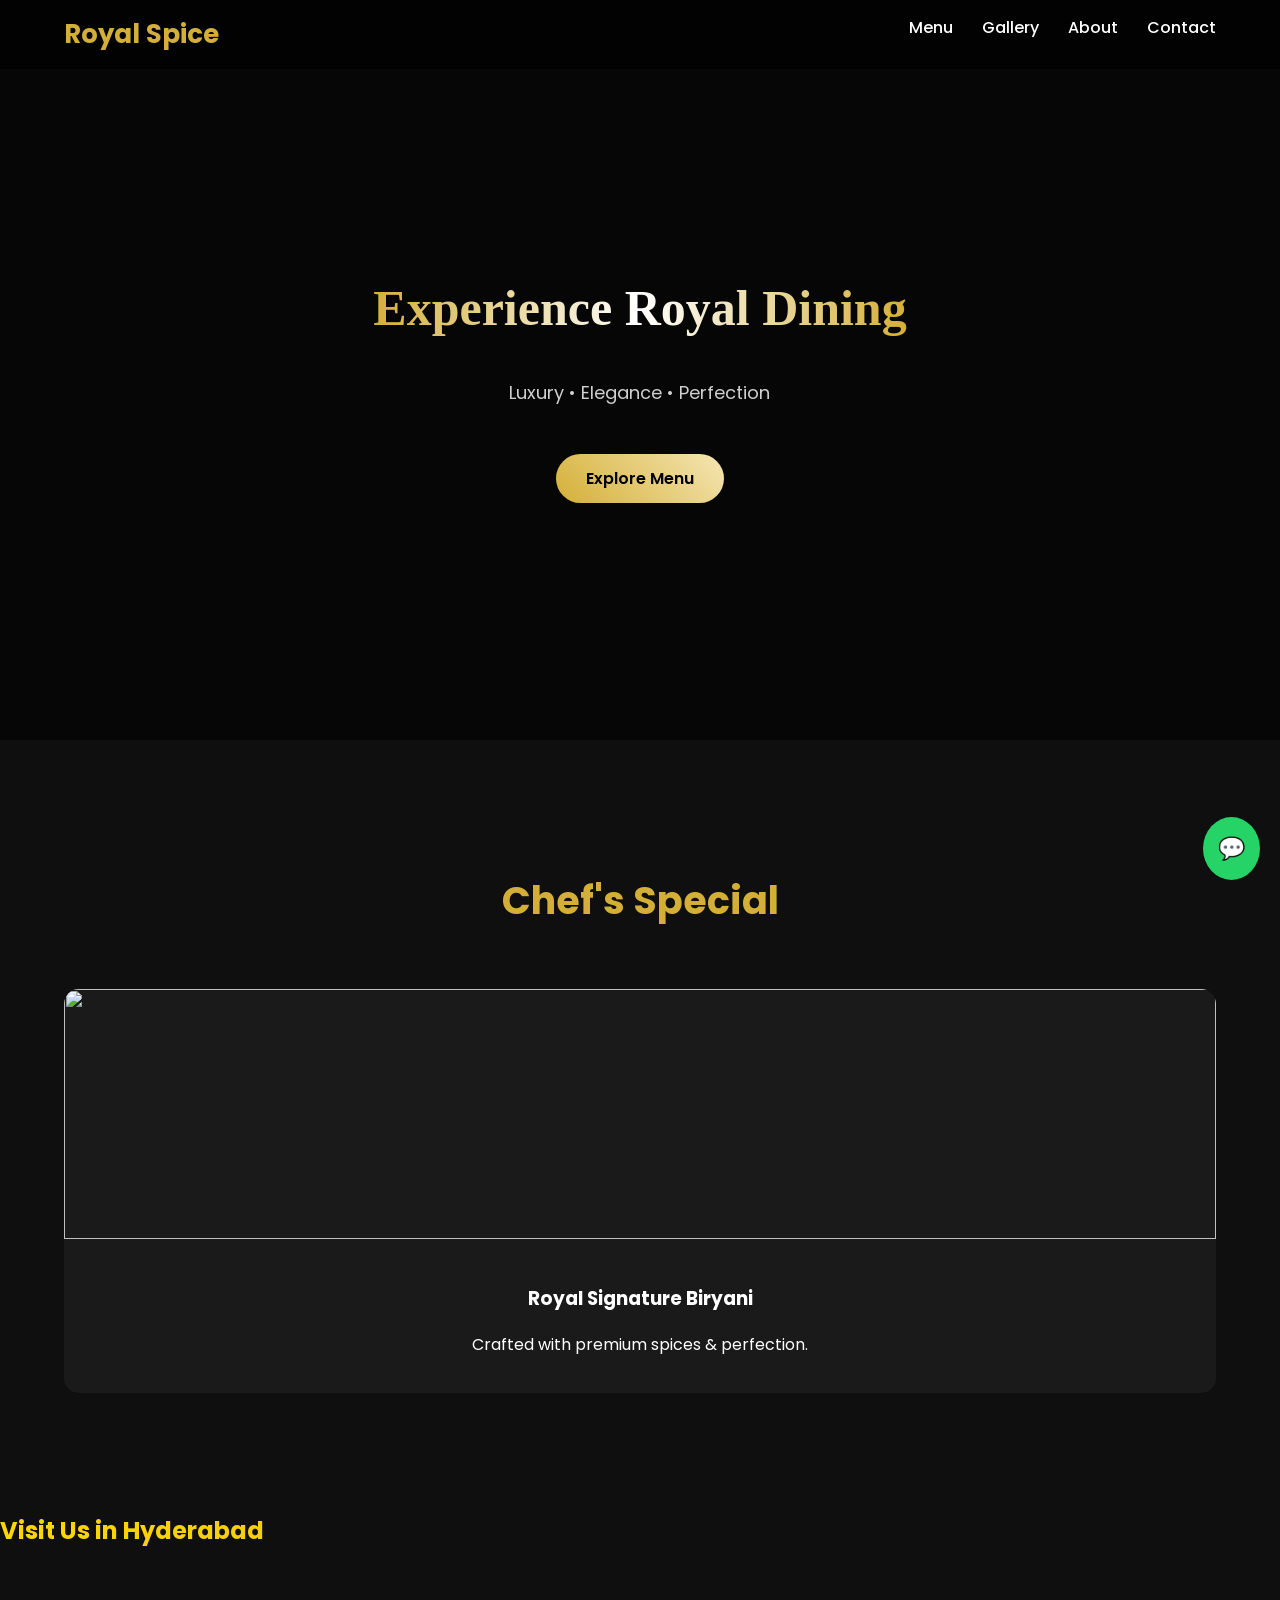
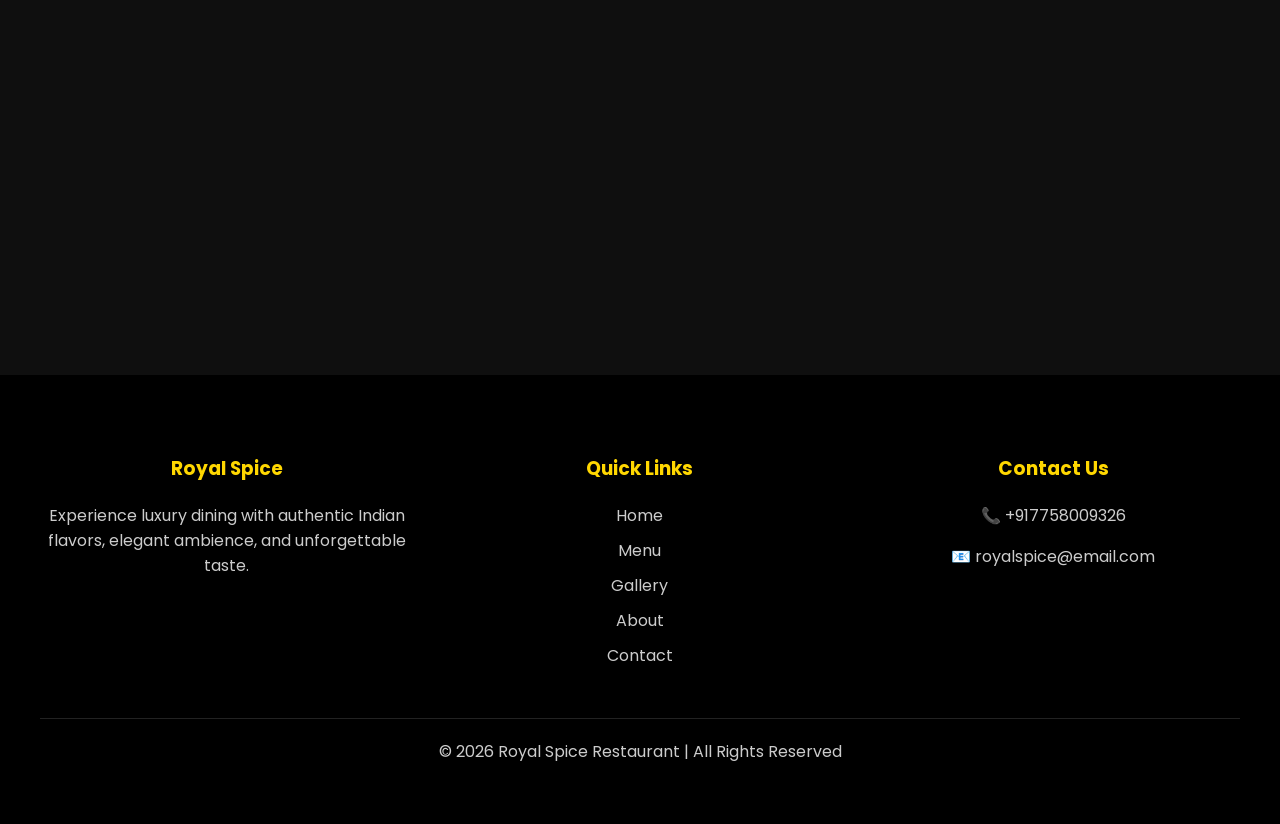
==== index.html @ 335da6eb "Update index.html" ====
<!DOCTYPE html>
<html>
<head>
<meta charset="UTF-8">
<meta name="viewport" content="width=device-width, initial-scale=1.0">
<title>Royal Spice | Luxury Dining</title>
<link href="https://fonts.googleapis.com/css2?family=Poppins:wght@300;400;600;700&display=swap" rel="stylesheet">
<link rel="stylesheet" href="style.css">
</head>


  

<body>

<div class="navbar">
<div class="container">
<a class="navbar-brand" href="index.html">Royal Spice</a>
<div class="nav-links">
<a href="menu.html">Menu</a>
<a href="gallery.html">Gallery</a>
<a href="about.html">About</a>
<a href="contact.html">Contact</a>
</div>
</div>
</div>

<section class="hero">
<div>
<h1>Experience Royal Dining</h1>
<p>Luxury • Elegance • Perfection</p>
<a href="menu.html" class="btn-gold">Explore Menu</a>
</div>
</section>

<section>
<div class="container">
<h2 class="section-title">Chef's Special</h2>

<div class="card">
<img src="https://images.unsplash.com/photo-1604908176997-125f25cc6f3d">
<div class="card-body">
<h3>Royal Signature Biryani</h3>
<p>Crafted with premium spices & perfection.</p>
</div>
</div>

</div>
</section>



<a href="#" class="whatsapp">💬</a>
  
<script>
function toggleMenu() {
    document.getElementById("navLinks").classList.toggle("active");
}
</script>
  
<div class="map-section">
    <h2 class="gold-text">Visit Us in Hyderabad</h2>

    <div class="map-container">
        <iframe 
            src="https://www.google.com/maps?q=Hyderabad,India&output=embed"
            width="100%" 
            height="400" 
            style="border:0;" 
            allowfullscreen="" 
            loading="lazy">
        </iframe>
    </div>
</div>

    <footer class="footer">
    <div class="footer-container">

        <div class="footer-box">
            <h3>Royal Spice</h3>
            <p>
                Experience luxury dining with authentic Indian flavors,
                elegant ambience, and unforgettable taste.
            </p>
        </div>

        <div class="footer-box">
            <h3>Quick Links</h3>
            <a href="index.html">Home</a>
            <a href="menu.html">Menu</a>
            <a href="gallery.html">Gallery</a>
            <a href="about.html">About</a>
            <a href="contact.html">Contact</a>
        </div>

        <div class="footer-box">
            <h3>Contact Us</h3>
    
            <p>📞 +917758009326</p>
            <p>📧 royalspice@email.com</p>
        </div>

    </div>

    <div class="footer-bottom">
        © 2026 Royal Spice Restaurant | All Rights Reserved
    </div>
    </footer>

</body>
</html>
---- style.css ----
/* ===== GLOBAL ===== */

html {
    scroll-behavior: smooth;
}

body {
    margin: 0;
    font-family: 'Poppins', sans-serif;
    background: linear-gradient(135deg, #0f0f0f, #1a1a1a);
    color: #eee;
}

/* Gold Gradient Text */
.gold-text {
    background: linear-gradient(45deg, gold, #d4af37);
    -webkit-background-clip: text;
    -webkit-text-fill-color: transparent;
}



body{
margin:0;
font-family:'Poppins',sans-serif;
background:#0f0f0f;
color:#fff;
scroll-behavior:smooth;
}

section{
padding:100px 0;
}

.container{
width:90%;
max-width:1200px;
margin:auto;
}

/* ===== NAVBAR ===== */
.navbar{
position:fixed;
top:0;
width:100%;
background:rgba(0,0,0,0.6);
backdrop-filter:blur(10px);
padding:15px 0;
z-index:999;
transition:0.3s;
}

.navbar-brand{
color:#d4af37;
font-size:26px;
font-weight:700;
text-decoration:none;
}

.nav-links{
float:right;
}

.nav-links a{
color:#fff;
margin-left:25px;
text-decoration:none;
font-weight:500;
transition:0.3s;
}

.nav-links a:hover{
color:#d4af37;
}

/* ===== HERO ===== */
.hero{
height:100vh;
background:linear-gradient(rgba(0,0,0,0.7),rgba(0,0,0,0.7)),
url('https://images.unsplash.com/photo-1504674900247-0877df9cc836');
background-size:cover;
background-position:center;
display:flex;
align-items:center;
justify-content:center;
text-align:center;
}

.hero h1{
font-size:60px;
background:linear-gradient(90deg,#d4af37,#fff,#d4af37);
-webkit-background-clip:text;
-webkit-text-fill-color:transparent;
animation:fadeIn 2s ease-in-out;
}

.hero p{
color:#cfcfcf;
font-size:18px;
margin-top:20px;
}

.btn-gold{
display:inline-block;
margin-top:30px;
padding:12px 30px;
background:linear-gradient(45deg,#d4af37,#f5e6b3);
color:#000;
border-radius:30px;
text-decoration:none;
font-weight:600;
transition:0.3s;
}

.btn-gold:hover{
transform:scale(1.1);
box-shadow:0 10px 30px rgba(212,175,55,0.4);
}

/* ===== SECTION TITLE ===== */
.section-title{
text-align:center;
font-size:38px;
margin-bottom:60px;
color:#d4af37;
}

/* ===== CARDS ===== */
.card{
background:#1a1a1a;
border-radius:15px;
overflow:hidden;
transition:0.4s;
}

.card img{
width:100%;
height:250px;
object-fit:cover;
transition:0.4s;
}

.card:hover img{
transform:scale(1.1);
}

.card-body{
padding:20px;
text-align:center;
}

.card:hover{
transform:translateY(-10px);
box-shadow:0 20px 40px rgba(212,175,55,0.2);
}

/* ===== FOOTER ===== */
.footer{
background:#000;
padding:40px 0;
text-align:center;
color:#aaa;
}

/* ===== WHATSAPP ===== */
.whatsapp{
position:fixed;
bottom:20px;
right:20px;
background:#25D366;
color:#fff;
padding:15px;
border-radius:50%;
font-size:22px;
text-decoration:none;
}

/* ===== ANIMATION ===== */
@keyframes fadeIn{
0%{opacity:0;transform:translateY(30px);}
100%{opacity:1;transform:translateY(0);}
}

/* ===== MOBILE ===== */
@media(max-width:768px){
.hero h1{font-size:38px;}
.nav-links{float:none;text-align:center;margin-top:10px;}
.nav-links a{display:block;margin:10px 0;}
  }

/* ================= ABOUT PAGE ================= */

.hero {
    height: 60vh;
    background: linear-gradient(rgba(0,0,0,0.6), rgba(0,0,0,0.6)),
    url('https://images.unsplash.com/photo-1600891964599-f61ba0e24092');
    background-size: cover;
    background-position: center;
    display: flex;
    justify-content: center;
    align-items: center;
    text-align: center;
}

.hero h1 {
    font-family: 'Playfair Display', serif;
    font-size: 50px;
    color: gold;
}

.hero p {
    margin-top: 10px;
    font-size: 18px;
}

.about-section {
    padding: 80px 60px;
}

.about-container {
    display: flex;
    gap: 50px;
    align-items: center;
}

.about-text h2 {
    font-size: 32px;
    margin-bottom: 20px;
    color: gold;
}

.about-text p {
    margin-bottom: 15px;
    line-height: 1.7;
}

.about-image img {
    width: 100%;
    border-radius: 15px;
    box-shadow: 0 10px 25px rgba(0,0,0,0.6);
}

.features {
    padding: 80px 60px;
    text-align: center;
    background: #1a1a1a;
}

.features h2 {
    font-family: 'Playfair Display', serif;
    font-size: 36px;
    color: gold;
    margin-bottom: 40px;
}

.feature-grid {
    display: grid;
    grid-template-columns: repeat(auto-fit, minmax(220px, 1fr));
    gap: 30px;
}

.feature-card {
    background: #222;
    padding: 30px;
    border-radius: 15px;
    transition: 0.4s;
    border: 1px solid #333;
}

.feature-card:hover {
    background: gold;
    color: black;
    transform: translateY(-10px);
}

@media(max-width: 900px) {
    .about-container {
        flex-direction: column;
    }
  }

/* ================= CONTACT PAGE ================= */

.contact-section {
    padding: 80px 60px;
    text-align: center;
}

.contact-section h1 {
    font-size: 40px;
    color: gold;
    margin-bottom: 40px;
}

.contact-container {
    display: flex;
    gap: 50px;
    justify-content: center;
    align-items: flex-start;
    flex-wrap: wrap;
}

.contact-info {
    background: #1a1a1a;
    padding: 30px;
    border-radius: 15px;
    width: 300px;
}

.contact-form {
    display: flex;
    flex-direction: column;
    gap: 15px;
    width: 350px;
}

.contact-form input,
.contact-form textarea {
    padding: 12px;
    border-radius: 8px;
    border: none;
    outline: none;
}

.contact-form textarea {
    height: 120px;
    resize: none;
}

.contact-form button {
    background: gold;
    color: black;
    padding: 12px;
    border: none;
    border-radius: 8px;
    cursor: pointer;
    transition: 0.3s;
}

.contact-form button:hover {
    background: #d4af37;
}

.menu-toggle {
    display: none;
    font-size: 28px;
    cursor: pointer;
    color: gold;
}

/* Mobile Menu */
@media(max-width: 900px) {

    .menu-toggle {
        display: block;
    }

    .nav-links {
        position: absolute;
        top: 70px;
        right: -100%;
        background: black;
        width: 250px;
        flex-direction: column;
        padding: 20px;
        transition: 0.4s;
    }

    .nav-links li {
        margin: 20px 0;
    }

    .nav-links.active {
        right: 0;
    }
}

.experience {
    padding: 80px 60px;
    text-align: center;
}

.experience p {
    max-width: 800px;
    margin: 20px auto 40px;
    line-height: 1.7;
}

.experience-gallery {
    display: flex;
    gap: 20px;
    justify-content: center;
    flex-wrap: wrap;
}

.experience-gallery img {
    width: 300px;
    border-radius: 15px;
    transition: 0.4s;
}

.experience-gallery img:hover {
    transform: scale(1.05);
}

/* ================= PREMIUM FOOTER ================= */

/* ================= FOOTER ================= */

.footer {
    background: #000;
    padding: 60px 40px;
    color: #ccc;
}

.footer-container {
    display: grid;
    grid-template-columns: repeat(auto-fit, minmax(220px, 1fr));
    gap: 40px;
}

.footer-box h3 {
    color: gold;
    margin-bottom: 20px;
}

.footer-box a {
    display: block;
    color: #ccc;
    text-decoration: none;
    margin-bottom: 10px;
    transition: 0.3s;
}

.footer-box a:hover {
    color: gold;
    transform: translateX(5px);
}

.footer-bottom {
    text-align: center;
    margin-top: 40px;
    border-top: 1px solid #222;
    padding-top: 20px;
}
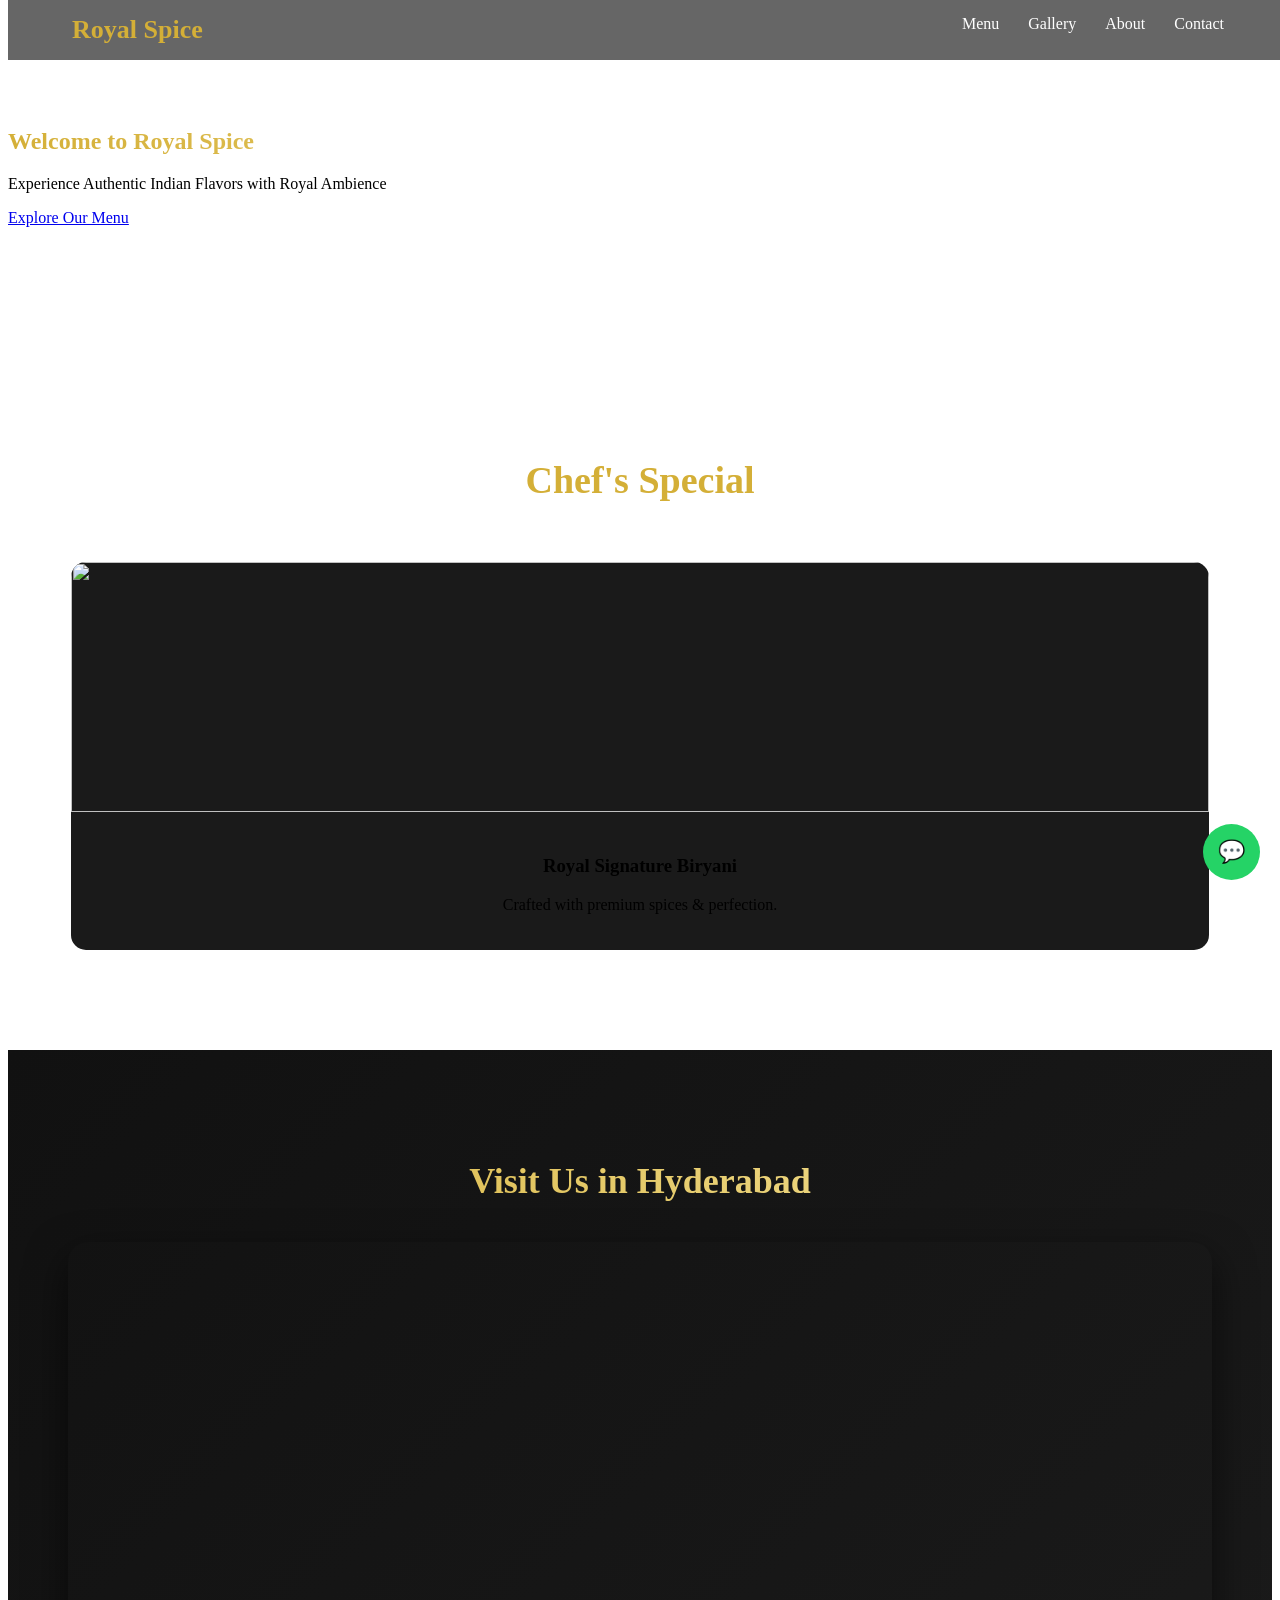
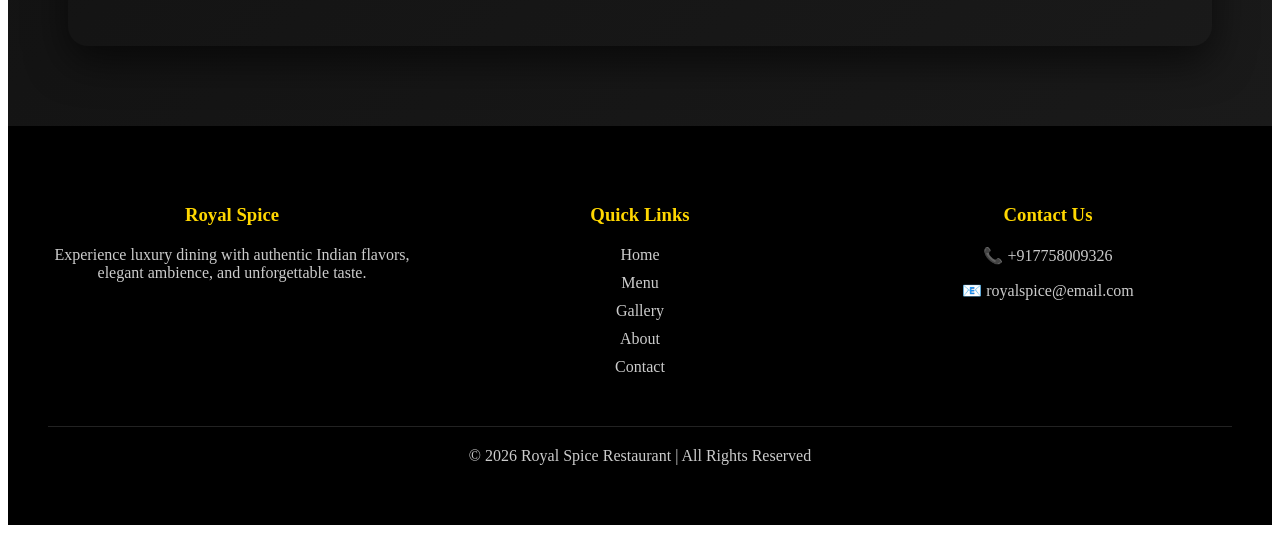
==== commit 1ebc2869: "Update index.html" ====
--- a/index.html
+++ b/index.html
@@ -25,13 +25,14 @@
 </div>
 </div>
 
-<section class="hero">
-<div>
-<h1>Experience Royal Dining</h1>
-<p>Luxury • Elegance • Perfection</p>
-<a href="menu.html" class="btn-gold">Explore Menu</a>
-</div>
+<section class="hero-home">
+    <div class="hero-overlay">
+        <h1 class="gold-text">Welcome to Royal Spice</h1>
+        <p>Experience Authentic Indian Flavors with Royal Ambience</p>
+        <a href="menu.html" class="btn">Explore Our Menu</a>
+    </div>
 </section>
+
 
 <section>
 <div class="container">
--- a/style.css
+++ b/style.css
@@ -4,19 +4,21 @@
     scroll-behavior: smooth;
 }
 
+body {
 body {
     margin: 0;
     font-family: 'Poppins', sans-serif;
-    background: linear-gradient(135deg, #0f0f0f, #1a1a1a);
-    color: #eee;
-}
-
-/* Gold Gradient Text */
+    background: #0e0e0e;
+    color: #f5f5f5;
+}
+
+/* Luxury gradient accent */
 .gold-text {
-    background: linear-gradient(45deg, gold, #d4af37);
+    background: linear-gradient(45deg, #d4af37, #f8e7a0);
     -webkit-background-clip: text;
     -webkit-text-fill-color: transparent;
 }
+
 
 
 
@@ -403,6 +405,31 @@
     transform: scale(1.05);
 }
 
+/* ================= MAP SECTION ================= */
+
+.map-section {
+    padding: 80px 60px;
+    text-align: center;
+    background: linear-gradient(135deg, #111, #1a1a1a);
+}
+
+.map-section h2 {
+    margin-bottom: 40px;
+    font-size: 36px;
+}
+
+.map-container {
+    border-radius: 20px;
+    overflow: hidden;
+    box-shadow: 0 15px 40px rgba(0,0,0,0.6);
+    transition: 0.4s;
+}
+
+.map-container:hover {
+    transform: scale(1.02);
+}
+
+
 /* ================= PREMIUM FOOTER ================= */
 
 /* ================= FOOTER ================= */
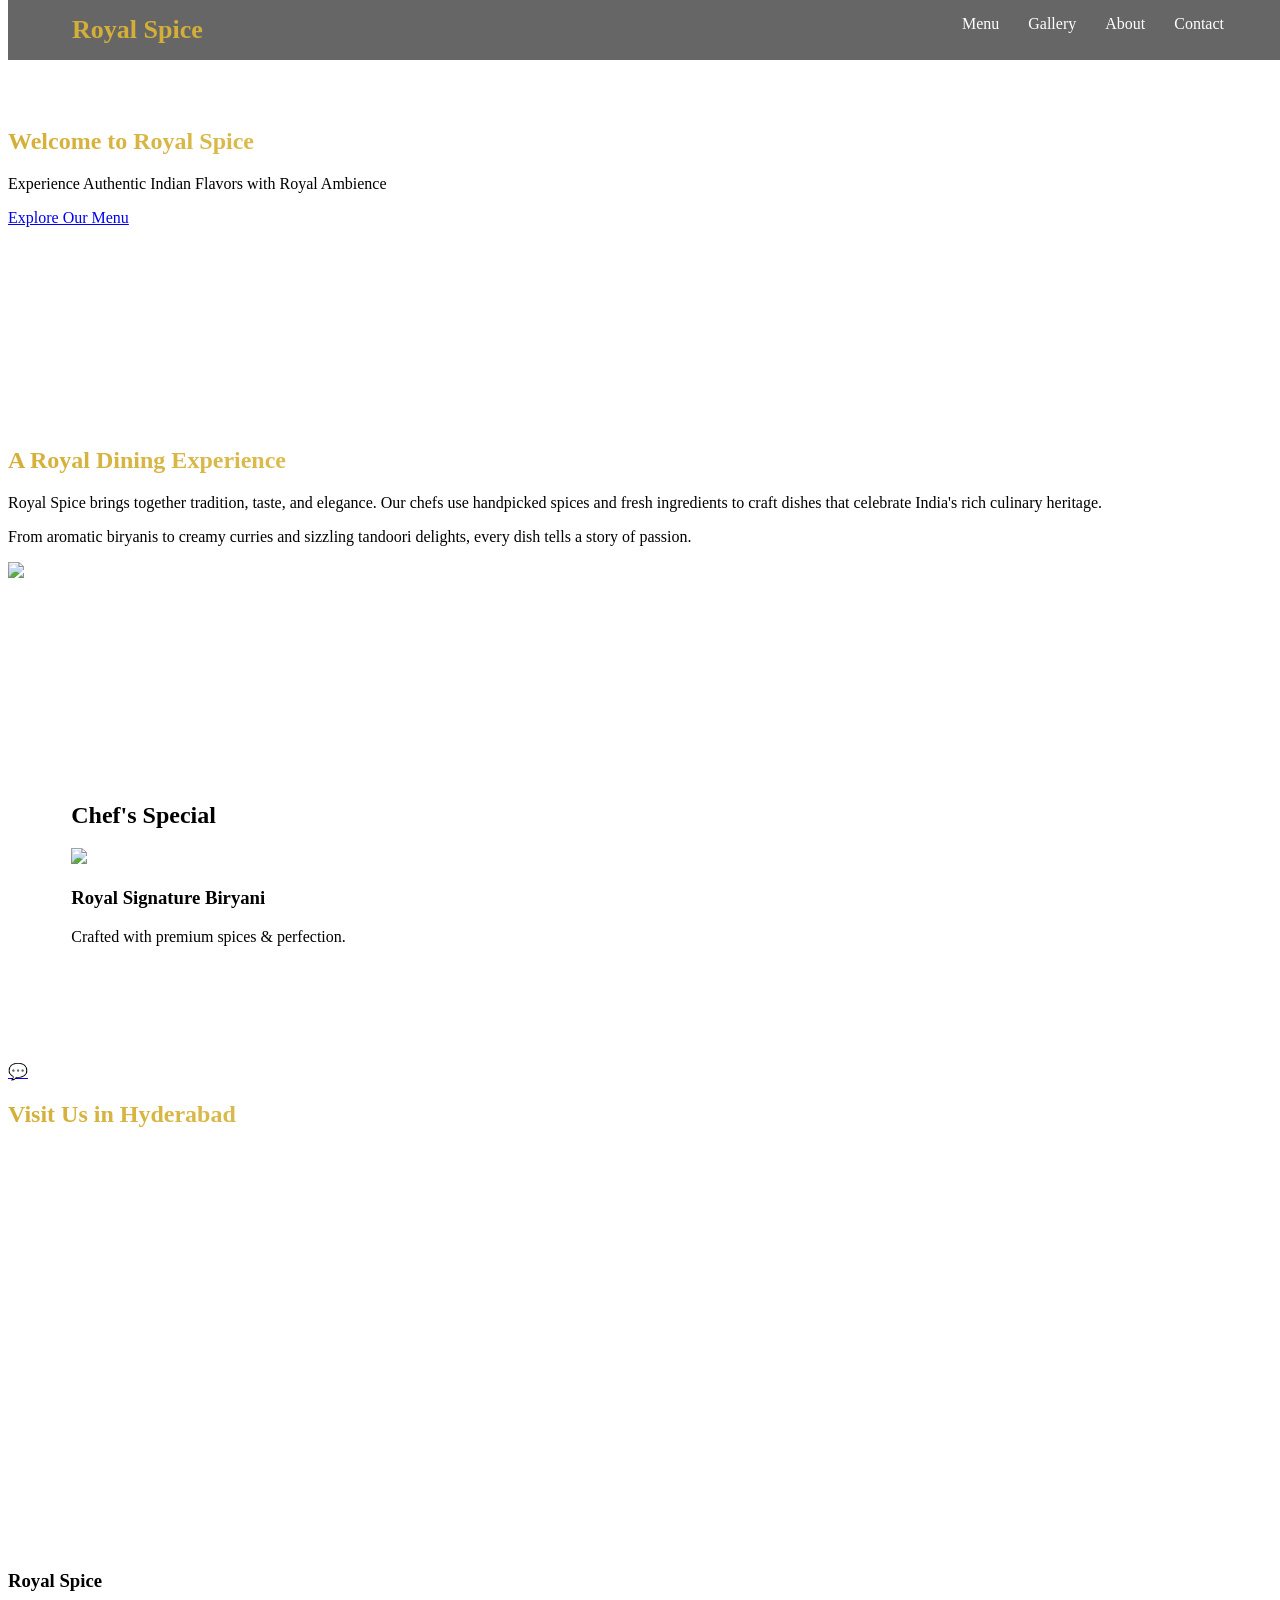
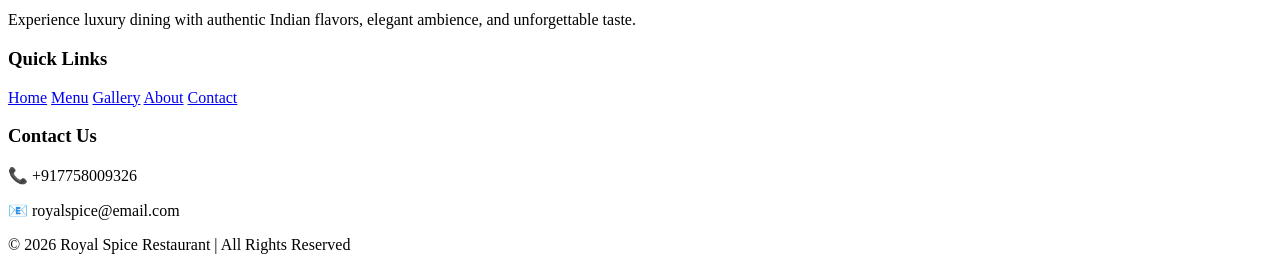
==== commit 0121f556: "Update index.html" ====
--- a/index.html
+++ b/index.html
@@ -32,6 +32,28 @@
         <a href="menu.html" class="btn">Explore Our Menu</a>
     </div>
 </section>
+
+  <section class="home-about">
+    <div class="home-container">
+        <div class="home-text">
+            <h2 class="gold-text">A Royal Dining Experience</h2>
+            <p>
+                Royal Spice brings together tradition, taste, and elegance.
+                Our chefs use handpicked spices and fresh ingredients
+                to craft dishes that celebrate India's rich culinary heritage.
+            </p>
+            <p>
+                From aromatic biryanis to creamy curries and sizzling
+                tandoori delights, every dish tells a story of passion.
+            </p>
+        </div>
+
+        <div class="home-image">
+            <img src="https://images.unsplash.com/photo-1555992336-03a23c2b7b5b">
+        </div>
+    </div>
+  </section>
+  
 
 
 <section>
--- a/style.css
+++ b/style.css
@@ -77,47 +77,50 @@
 
 /* ===== HERO ===== */
 .hero{
-height:100vh;
-background:linear-gradient(rgba(0,0,0,0.7),rgba(0,0,0,0.7)),
-url('https://images.unsplash.com/photo-1504674900247-0877df9cc836');
-background-size:cover;
-background-position:center;
-display:flex;
-align-items:center;
-justify-content:center;
-text-align:center;
-}
-
-.hero h1{
-font-size:60px;
-background:linear-gradient(90deg,#d4af37,#fff,#d4af37);
--webkit-background-clip:text;
--webkit-text-fill-color:transparent;
-animation:fadeIn 2s ease-in-out;
-}
-
-.hero p{
-color:#cfcfcf;
-font-size:18px;
-margin-top:20px;
-}
-
-.btn-gold{
-display:inline-block;
-margin-top:30px;
-padding:12px 30px;
-background:linear-gradient(45deg,#d4af37,#f5e6b3);
-color:#000;
-border-radius:30px;
-text-decoration:none;
-font-weight:600;
-transition:0.3s;
-}
-
-.btn-gold:hover{
-transform:scale(1.1);
-box-shadow:0 10px 30px rgba(212,175,55,0.4);
-}
+/* ================= HOME HERO ================= */
+
+.hero-home {
+    height: 100vh;
+    background: url('https://images.unsplash.com/photo-1600891964092-4316c288032e') center/cover no-repeat;
+    position: relative;
+}
+
+.hero-overlay {
+    position: absolute;
+    inset: 0;
+    background: rgba(0,0,0,0.6);
+    display: flex;
+    flex-direction: column;
+    justify-content: center;
+    align-items: center;
+    text-align: center;
+    padding: 20px;
+}
+
+.hero-overlay h1 {
+    font-size: 60px;
+    margin-bottom: 20px;
+}
+
+.hero-overlay p {
+    font-size: 20px;
+    margin-bottom: 30px;
+}
+
+.btn {
+    padding: 12px 30px;
+    background: linear-gradient(45deg, #d4af37, #b8860b);
+    color: black;
+    text-decoration: none;
+    border-radius: 30px;
+    font-weight: 600;
+    transition: 0.3s;
+}
+
+.btn:hover {
+    transform: scale(1.1);
+}
+
 
 /* ===== SECTION TITLE ===== */
 .section-title{
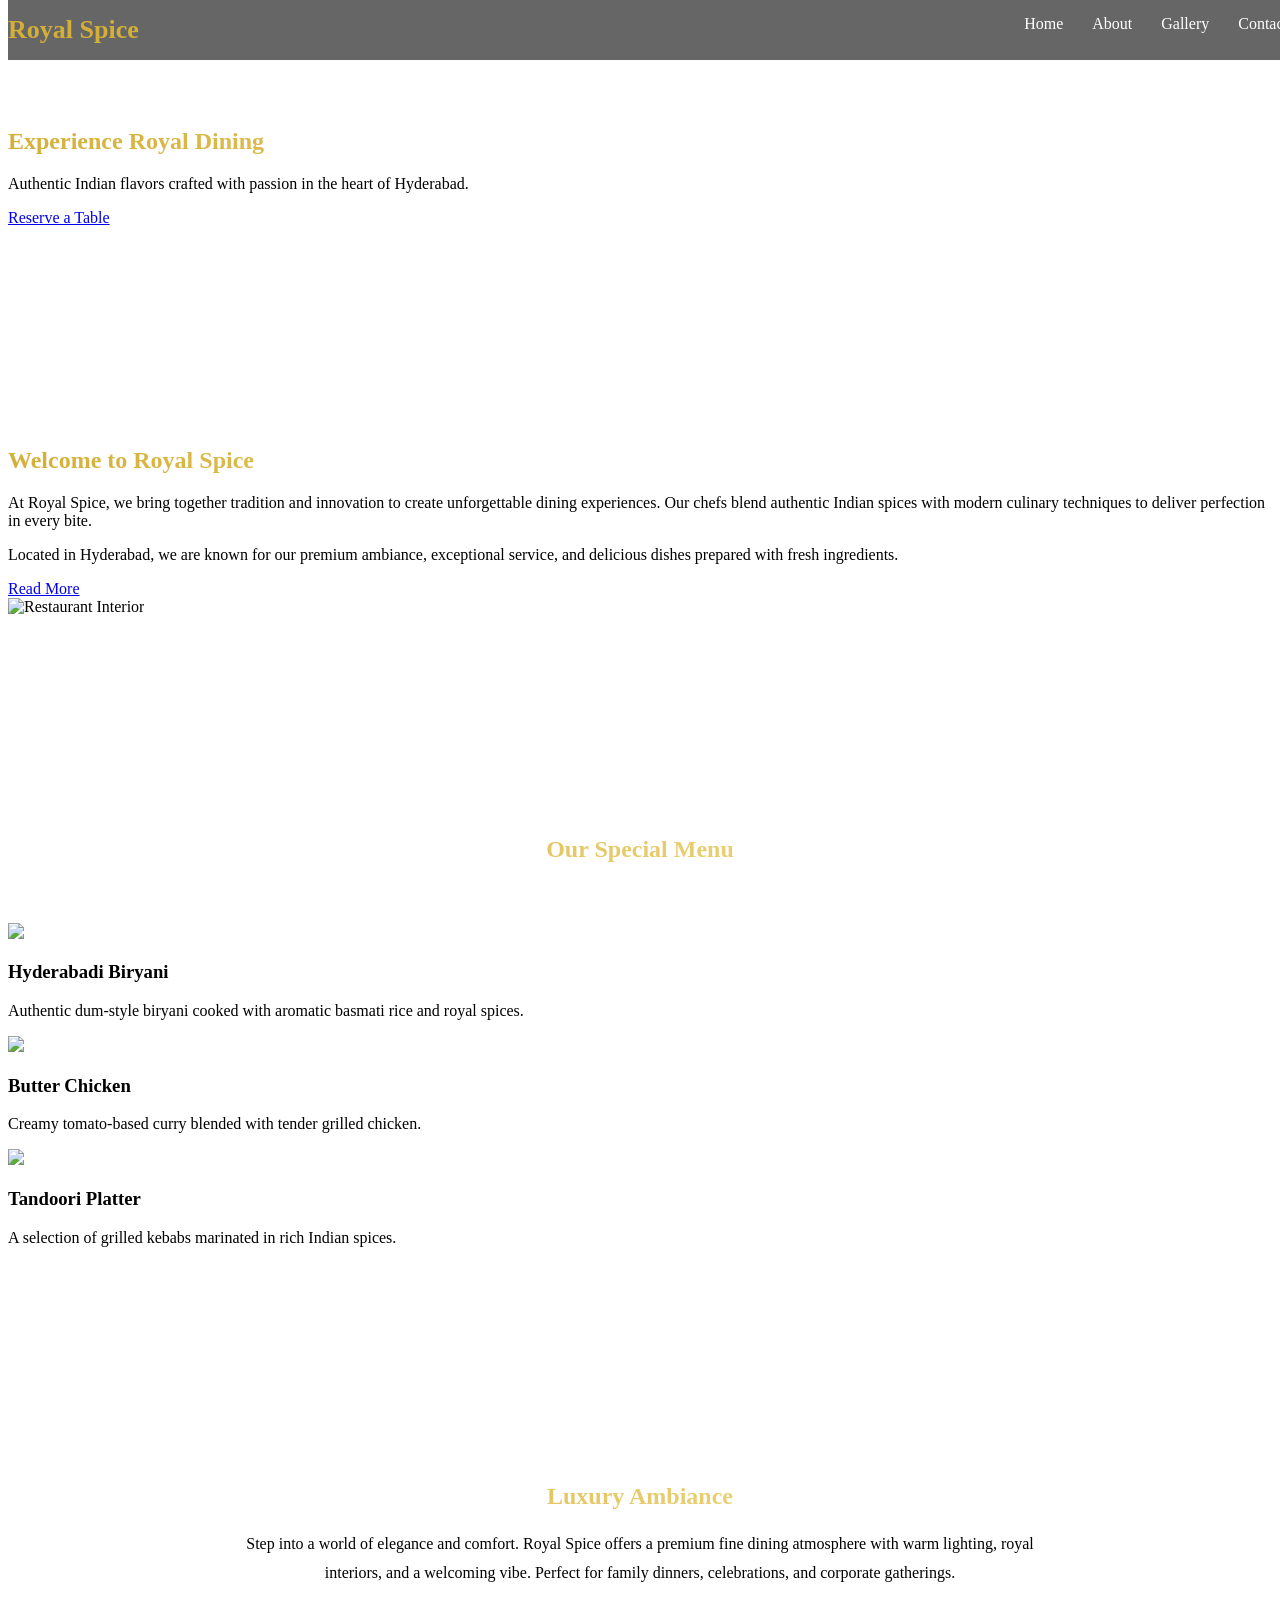
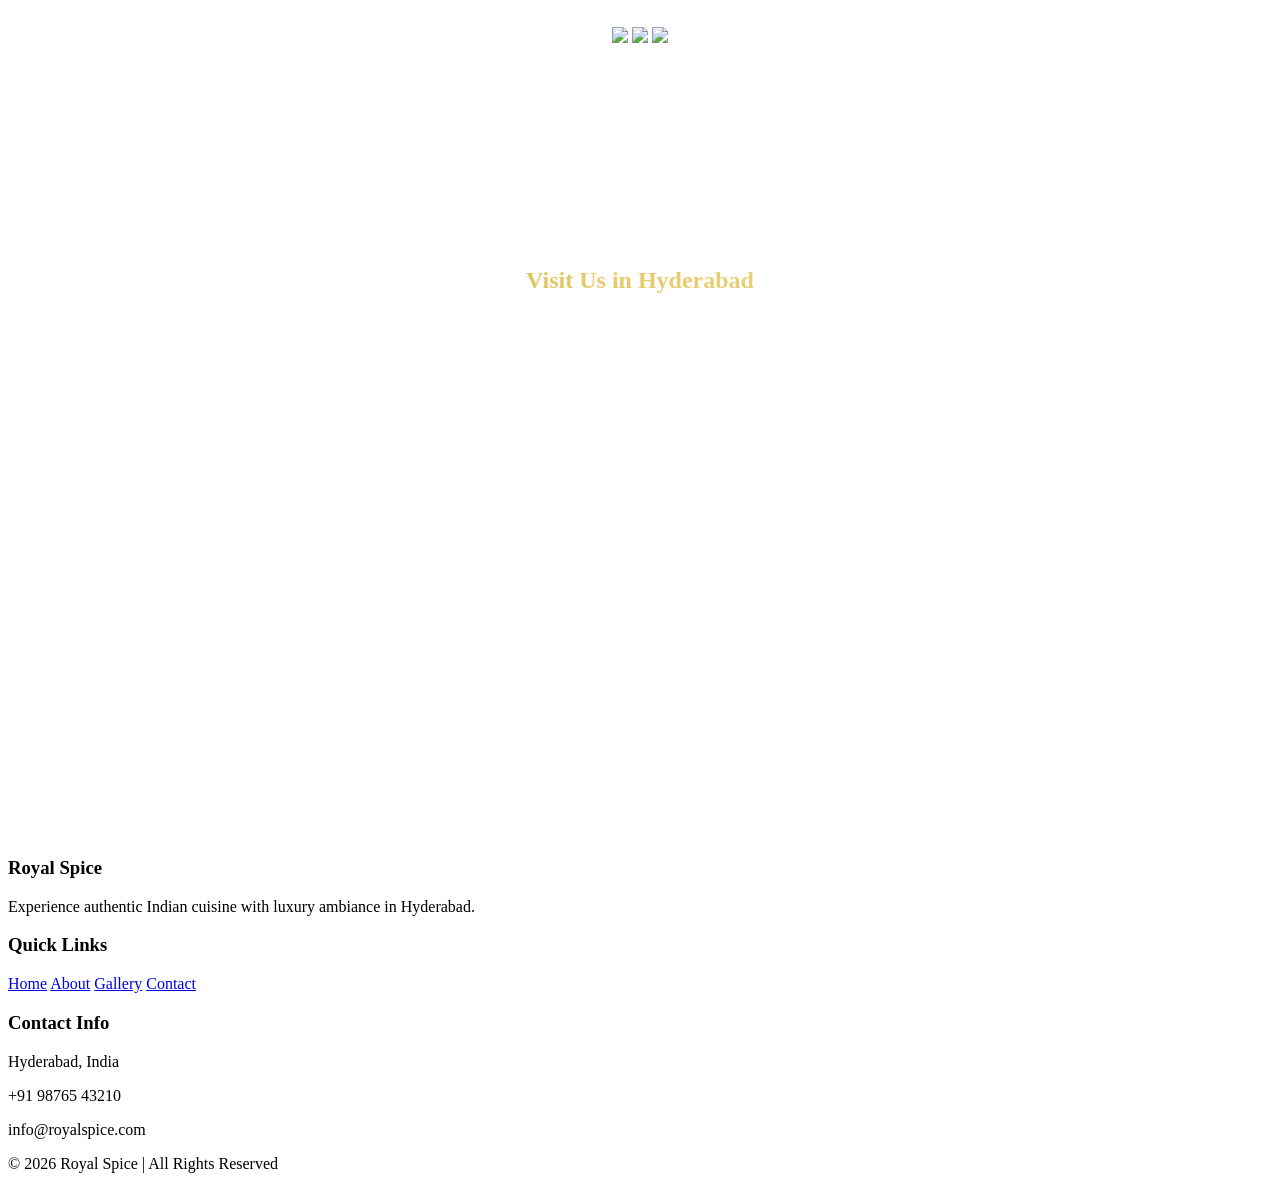
==== commit 3288d024: "Update index.html" ====
--- a/index.html
+++ b/index.html
@@ -1,89 +1,114 @@
-<!DOCTYPE html>
-<html>
+
+        <!DOCTYPE html>
+<html lang="en">
 <head>
-<meta charset="UTF-8">
-<meta name="viewport" content="width=device-width, initial-scale=1.0">
-<title>Royal Spice | Luxury Dining</title>
-<link href="https://fonts.googleapis.com/css2?family=Poppins:wght@300;400;600;700&display=swap" rel="stylesheet">
-<link rel="stylesheet" href="style.css">
+    <meta charset="UTF-8">
+    <title>Royal Spice | Fine Dining Restaurant</title>
+    <meta name="viewport" content="width=device-width, initial-scale=1.0">
+
+    <!-- CSS -->
+    <link rel="stylesheet" href="style.css">
+
+    <!-- Font Awesome -->
+    <link rel="stylesheet" href="https://cdnjs.cloudflare.com/ajax/libs/font-awesome/6.4.0/css/all.min.css">
 </head>
-
-
-  
-
 <body>
 
-<div class="navbar">
-<div class="container">
-<a class="navbar-brand" href="index.html">Royal Spice</a>
-<div class="nav-links">
-<a href="menu.html">Menu</a>
-<a href="gallery.html">Gallery</a>
-<a href="about.html">About</a>
-<a href="contact.html">Contact</a>
-</div>
-</div>
-</div>
+<!-- ================= NAVBAR ================= -->
+<nav class="navbar">
+    <a href="index.html" class="navbar-brand">Royal Spice</a>
+    <div class="nav-links">
+        <a href="index.html">Home</a>
+        <a href="about.html">About</a>
+        <a href="gallery.html">Gallery</a>
+        <a href="contact.html">Contact</a>
+    </div>
+</nav>
 
+<!-- ================= HERO ================= -->
 <section class="hero-home">
-    <div class="hero-overlay">
-        <h1 class="gold-text">Welcome to Royal Spice</h1>
-        <p>Experience Authentic Indian Flavors with Royal Ambience</p>
-        <a href="menu.html" class="btn">Explore Our Menu</a>
+    <div class="hero-content">
+        <h1 class="gold-text">Experience Royal Dining</h1>
+        <p>Authentic Indian flavors crafted with passion in the heart of Hyderabad.</p>
+        <a href="contact.html" class="btn">Reserve a Table</a>
     </div>
 </section>
 
-  <section class="home-about">
-    <div class="home-container">
-        <div class="home-text">
-            <h2 class="gold-text">A Royal Dining Experience</h2>
+<!-- ================= ABOUT PREVIEW ================= -->
+<section>
+    <div class="home-about">
+        <div>
+            <h2 class="gold-text">Welcome to Royal Spice</h2>
             <p>
-                Royal Spice brings together tradition, taste, and elegance.
-                Our chefs use handpicked spices and fresh ingredients
-                to craft dishes that celebrate India's rich culinary heritage.
+                At Royal Spice, we bring together tradition and innovation to create 
+                unforgettable dining experiences. Our chefs blend authentic Indian 
+                spices with modern culinary techniques to deliver perfection in every bite.
             </p>
             <p>
-                From aromatic biryanis to creamy curries and sizzling
-                tandoori delights, every dish tells a story of passion.
+                Located in Hyderabad, we are known for our premium ambiance, 
+                exceptional service, and delicious dishes prepared with fresh ingredients.
             </p>
+            <a href="about.html" class="btn">Read More</a>
         </div>
 
-        <div class="home-image">
-            <img src="https://images.unsplash.com/photo-1555992336-03a23c2b7b5b">
+        <div>
+            <img src="https://images.unsplash.com/photo-1555396273-367ea4eb4db5" alt="Restaurant Interior">
         </div>
     </div>
-  </section>
-  
-
-
-<section>
-<div class="container">
-<h2 class="section-title">Chef's Special</h2>
-
-<div class="card">
-<img src="https://images.unsplash.com/photo-1604908176997-125f25cc6f3d">
-<div class="card-body">
-<h3>Royal Signature Biryani</h3>
-<p>Crafted with premium spices & perfection.</p>
-</div>
-</div>
-
-</div>
 </section>
 
+<!-- ================= SPECIAL MENU ================= -->
+<section>
+    <h2 class="gold-text" style="text-align:center;margin-bottom:60px;">Our Special Menu</h2>
 
+    <div class="gallery">
 
-<a href="#" class="whatsapp">💬</a>
-  
-<script>
-function toggleMenu() {
-    document.getElementById("navLinks").classList.toggle("active");
-}
-</script>
-  
-<div class="map-section">
-    <h2 class="gold-text">Visit Us in Hyderabad</h2>
+        <div class="card">
+            <img src="https://images.unsplash.com/photo-1604908176997-125f25cc6f3d">
+            <div class="card-body">
+                <h3>Hyderabadi Biryani</h3>
+                <p>Authentic dum-style biryani cooked with aromatic basmati rice and royal spices.</p>
+            </div>
+        </div>
 
+        <div class="card">
+            <img src="https://images.unsplash.com/photo-1600891963935-c4c9a7c9c3b6">
+            <div class="card-body">
+                <h3>Butter Chicken</h3>
+                <p>Creamy tomato-based curry blended with tender grilled chicken.</p>
+            </div>
+        </div>
+
+        <div class="card">
+            <img src="https://images.unsplash.com/photo-1603079840304-7d2c0f5b4a17">
+            <div class="card-body">
+                <h3>Tandoori Platter</h3>
+                <p>A selection of grilled kebabs marinated in rich Indian spices.</p>
+            </div>
+        </div>
+
+    </div>
+</section>
+
+<!-- ================= EXPERIENCE ================= -->
+<section style="text-align:center;">
+    <h2 class="gold-text">Luxury Ambiance</h2>
+    <p style="max-width:800px;margin:20px auto 40px;line-height:1.8;">
+        Step into a world of elegance and comfort. Royal Spice offers a premium
+        fine dining atmosphere with warm lighting, royal interiors, and a welcoming vibe.
+        Perfect for family dinners, celebrations, and corporate gatherings.
+    </p>
+
+    <div class="gallery">
+        <img src="https://images.unsplash.com/photo-1541542684-4a5b1a5e3f5c">
+        <img src="https://images.unsplash.com/photo-1517248135467-4c7edcad34c4">
+        <img src="https://images.unsplash.com/photo-1550966871-3ed3cdb5ed0c">
+    </div>
+</section>
+
+<!-- ================= MAP ================= -->
+<section>
+    <h2 class="gold-text" style="text-align:center;margin-bottom:40px;">Visit Us in Hyderabad</h2>
     <div class="map-container">
         <iframe 
             src="https://www.google.com/maps?q=Hyderabad,India&output=embed"
@@ -94,44 +119,39 @@
             loading="lazy">
         </iframe>
     </div>
-</div>
+</section>
 
-    <footer class="footer">
+<!-- ================= FOOTER ================= -->
+<footer class="footer">
     <div class="footer-container">
 
         <div class="footer-box">
             <h3>Royal Spice</h3>
-            <p>
-                Experience luxury dining with authentic Indian flavors,
-                elegant ambience, and unforgettable taste.
-            </p>
+            <p>Experience authentic Indian cuisine with luxury ambiance in Hyderabad.</p>
         </div>
 
         <div class="footer-box">
             <h3>Quick Links</h3>
             <a href="index.html">Home</a>
-            <a href="menu.html">Menu</a>
+            <a href="about.html">About</a>
             <a href="gallery.html">Gallery</a>
-            <a href="about.html">About</a>
             <a href="contact.html">Contact</a>
         </div>
 
         <div class="footer-box">
-            <h3>Contact Us</h3>
-    
-            <p>📞 +917758009326</p>
-            <p>📧 royalspice@email.com</p>
+            <h3>Contact Info</h3>
+            <p>Hyderabad, India</p>
+            <p>+91 98765 43210</p>
+            <p>info@royalspice.com</p>
         </div>
 
     </div>
 
     <div class="footer-bottom">
-        © 2026 Royal Spice Restaurant | All Rights Reserved
+        © 2026 Royal Spice | All Rights Reserved
     </div>
-    </footer>
+</footer>
 
 </body>
-</html>
-
-
-
+  </html>
+  
--- a/style.css
+++ b/style.css
@@ -1,4 +1,5 @@
-/* ===== GLOBAL ===== */
+
+===== GLOBAL ===== */
 
 html {
     scroll-behavior: smooth;
@@ -432,6 +433,40 @@
     transform: scale(1.02);
 }
 
+    /* ================= HOME ABOUT ================= */
+
+.home-about {
+    padding: 100px 60px;
+}
+
+.home-container {
+    display: flex;
+    align-items: center;
+    gap: 60px;
+    flex-wrap: wrap;
+}
+
+.home-text {
+    flex: 1;
+}
+
+.home-text p {
+    line-height: 1.8;
+    margin-bottom: 20px;
+}
+
+.home-image img {
+    width: 100%;
+    max-width: 450px;
+    border-radius: 20px;
+    transition: 0.4s;
+}
+
+.home-image img:hover {
+    transform: scale(1.05);
+}
+    
+
 
 /* ================= PREMIUM FOOTER ================= */
 
@@ -471,5 +506,4 @@
     text-align: center;
     margin-top: 40px;
     border-top: 1px solid #222;
-    padding-top: 20px;
-}
+    padding-top: 20px
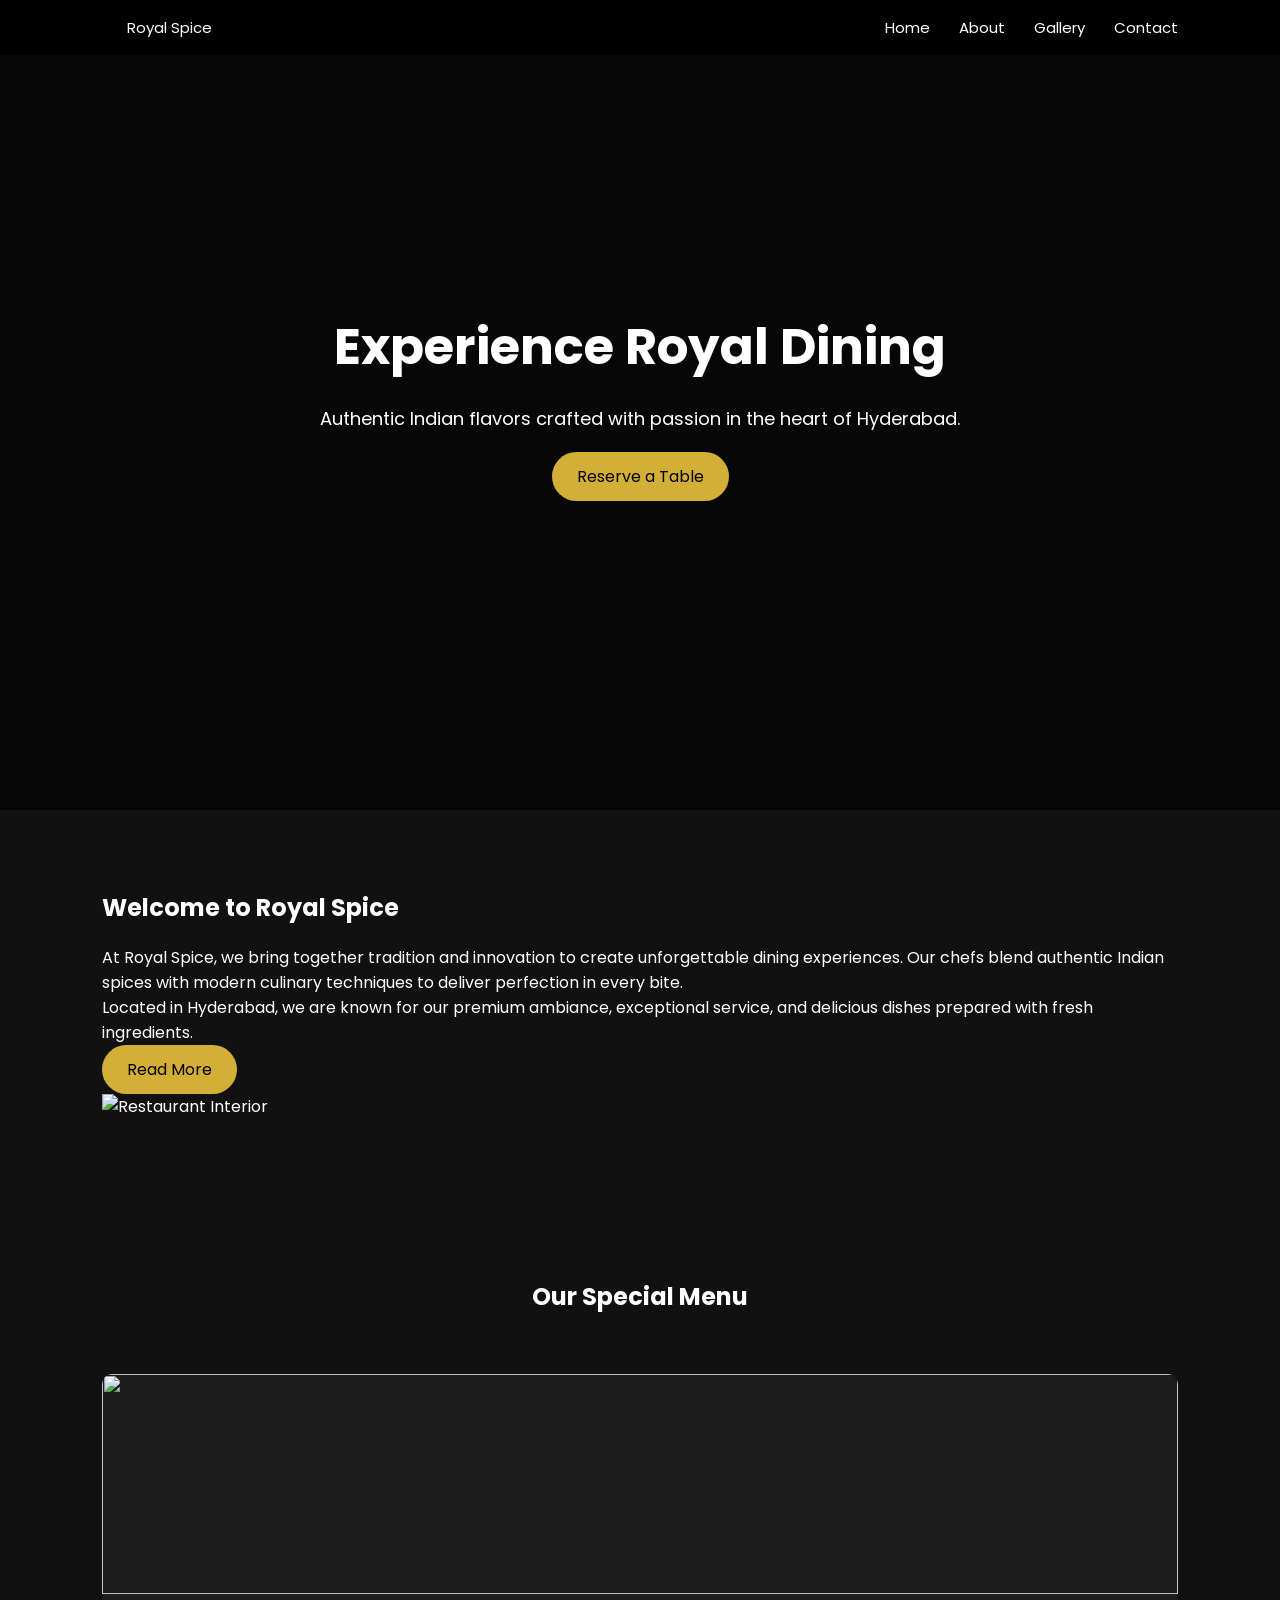
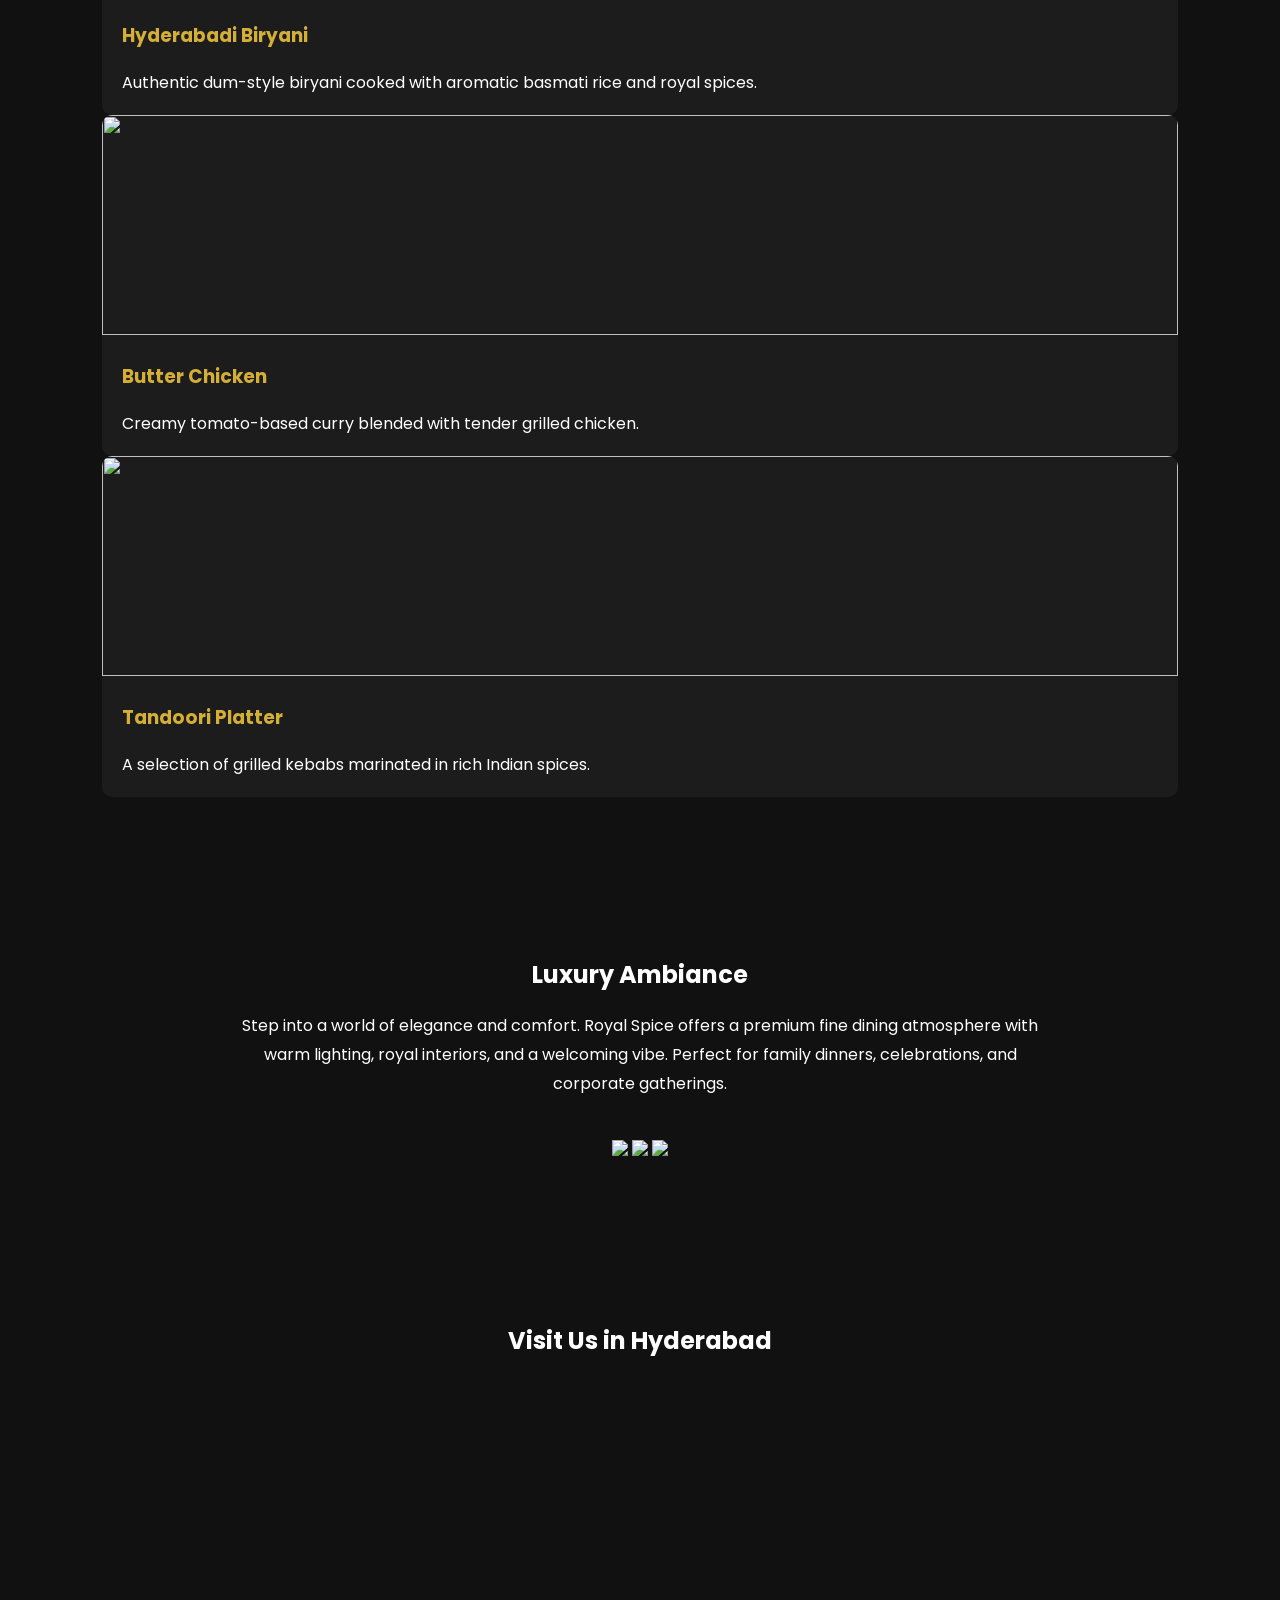
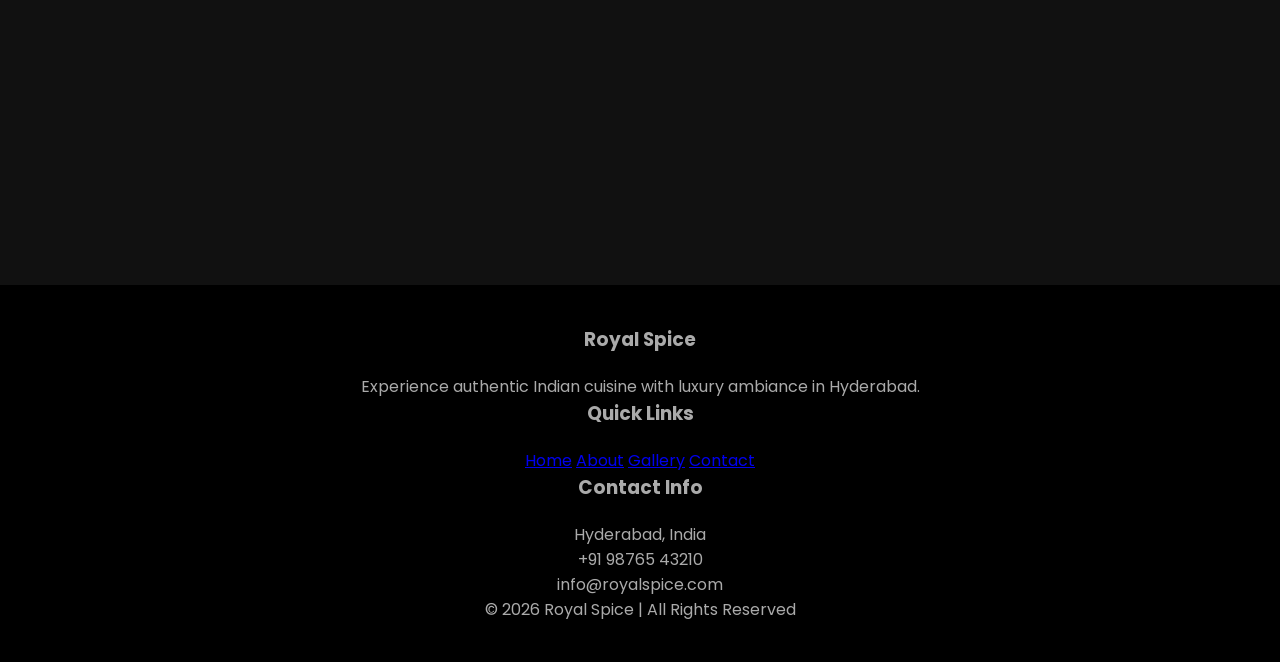
==== commit 0b6b558e: "Update index.html" ====
--- a/index.html
+++ b/index.html
@@ -26,7 +26,7 @@
 </nav>
 
 <!-- ================= HERO ================= -->
-<section class="hero-home">
+<section class="hero">
     <div class="hero-content">
         <h1 class="gold-text">Experience Royal Dining</h1>
         <p>Authentic Indian flavors crafted with passion in the heart of Hyderabad.</p>
--- a/style.css
+++ b/style.css
@@ -1,509 +1,168 @@
+@import url('https://fonts.googleapis.com/css2?family=Poppins:wght@300;400;500;600&display=swap');
 
-===== GLOBAL ===== */
-
-html {
-    scroll-behavior: smooth;
+*{
+margin:0;
+padding:0;
+box-sizing:border-box;
 }
 
-body {
-body {
-    margin: 0;
-    font-family: 'Poppins', sans-serif;
-    background: #0e0e0e;
-    color: #f5f5f5;
-}
-
-/* Luxury gradient accent */
-.gold-text {
-    background: linear-gradient(45deg, #d4af37, #f8e7a0);
-    -webkit-background-clip: text;
-    -webkit-text-fill-color: transparent;
-}
-
-
-
-
 body{
-margin:0;
 font-family:'Poppins',sans-serif;
-background:#0f0f0f;
+background:#111;
 color:#fff;
-scroll-behavior:smooth;
 }
 
 section{
-padding:100px 0;
+padding:80px 8%;
 }
 
-.container{
-width:90%;
-max-width:1200px;
-margin:auto;
+h1,h2,h3{
+margin-bottom:20px;
 }
 
-/* ===== NAVBAR ===== */
-.navbar{
-position:fixed;
-top:0;
-width:100%;
-background:rgba(0,0,0,0.6);
-backdrop-filter:blur(10px);
-padding:15px 0;
-z-index:999;
-transition:0.3s;
-}
-
-.navbar-brand{
-color:#d4af37;
-font-size:26px;
-font-weight:700;
-text-decoration:none;
-}
-
-.nav-links{
-float:right;
-}
-
-.nav-links a{
-color:#fff;
-margin-left:25px;
-text-decoration:none;
-font-weight:500;
-transition:0.3s;
-}
-
-.nav-links a:hover{
+.gold{
 color:#d4af37;
 }
 
-/* ===== HERO ===== */
-.hero{
-/* ================= HOME HERO ================= */
-
-.hero-home {
-    height: 100vh;
-    background: url('https://images.unsplash.com/photo-1600891964092-4316c288032e') center/cover no-repeat;
-    position: relative;
+/* NAVBAR */
+.navbar{
+position:fixed;
+width:100%;
+top:0;
+background:#000;
+padding:15px 8%;
+display:flex;
+justify-content:space-between;
+align-items:center;
+z-index:1000;
 }
 
-.hero-overlay {
-    position: absolute;
-    inset: 0;
-    background: rgba(0,0,0,0.6);
-    display: flex;
-    flex-direction: column;
-    justify-content: center;
-    align-items: center;
-    text-align: center;
-    padding: 20px;
+.navbar a{
+color:#fff;
+text-decoration:none;
+margin-left:25px;
+font-size:15px;
 }
 
-.hero-overlay h1 {
-    font-size: 60px;
-    margin-bottom: 20px;
-}
-
-.hero-overlay p {
-    font-size: 20px;
-    margin-bottom: 30px;
-}
-
-.btn {
-    padding: 12px 30px;
-    background: linear-gradient(45deg, #d4af37, #b8860b);
-    color: black;
-    text-decoration: none;
-    border-radius: 30px;
-    font-weight: 600;
-    transition: 0.3s;
-}
-
-.btn:hover {
-    transform: scale(1.1);
-}
-
-
-/* ===== SECTION TITLE ===== */
-.section-title{
-text-align:center;
-font-size:38px;
-margin-bottom:60px;
+.navbar a:hover{
 color:#d4af37;
 }
 
-/* ===== CARDS ===== */
+/* HERO */
+.hero{
+height:90vh;
+background:url('https://images.unsplash.com/photo-1600891964092-4316c288032e') center/cover no-repeat;
+display:flex;
+justify-content:center;
+align-items:center;
+text-align:center;
+position:relative;
+}
+
+.hero::after{
+content:"";
+position:absolute;
+inset:0;
+background:rgba(0,0,0,0.6);
+}
+
+.hero-content{
+position:relative;
+z-index:2;
+}
+
+.hero h1{
+font-size:50px;
+}
+
+.hero p{
+margin:20px 0;
+font-size:18px;
+}
+
+.btn{
+background:#d4af37;
+color:#000;
+padding:12px 25px;
+text-decoration:none;
+border-radius:30px;
+display:inline-block;
+}
+
+.btn:hover{
+opacity:0.8;
+}
+
+/* CARDS */
+.grid{
+display:grid;
+grid-template-columns:repeat(auto-fit,minmax(250px,1fr));
+gap:30px;
+}
+
 .card{
-background:#1a1a1a;
-border-radius:15px;
+background:#1c1c1c;
+border-radius:10px;
 overflow:hidden;
-transition:0.4s;
 }
 
 .card img{
 width:100%;
-height:250px;
+height:220px;
 object-fit:cover;
-transition:0.4s;
-}
-
-.card:hover img{
-transform:scale(1.1);
 }
 
 .card-body{
 padding:20px;
-text-align:center;
 }
 
-.card:hover{
-transform:translateY(-10px);
-box-shadow:0 20px 40px rgba(212,175,55,0.2);
+.card h3{
+color:#d4af37;
 }
 
-/* ===== FOOTER ===== */
-.footer{
+/* ABOUT */
+.about{
+display:flex;
+gap:40px;
+flex-wrap:wrap;
+align-items:center;
+}
+
+.about img{
+width:100%;
+max-width:400px;
+border-radius:10px;
+}
+
+.about p{
+line-height:1.7;
+}
+
+/* MAP */
+.map iframe{
+width:100%;
+height:350px;
+border:0;
+border-radius:10px;
+}
+
+/* FOOTER */
+footer{
 background:#000;
-padding:40px 0;
+padding:40px 8%;
 text-align:center;
 color:#aaa;
 }
 
-/* ===== WHATSAPP ===== */
-.whatsapp{
-position:fixed;
-bottom:20px;
-right:20px;
-background:#25D366;
-color:#fff;
-padding:15px;
-border-radius:50%;
-font-size:22px;
-text-decoration:none;
+/* MOBILE */
+@media(max-width:768px){
+
+.hero h1{
+font-size:35px;
 }
 
-/* ===== ANIMATION ===== */
-@keyframes fadeIn{
-0%{opacity:0;transform:translateY(30px);}
-100%{opacity:1;transform:translateY(0);}
+.navbar{
+flex-direction:column;
 }
 
-/* ===== MOBILE ===== */
-@media(max-width:768px){
-.hero h1{font-size:38px;}
-.nav-links{float:none;text-align:center;margin-top:10px;}
-.nav-links a{display:block;margin:10px 0;}
-  }
-
-/* ================= ABOUT PAGE ================= */
-
-.hero {
-    height: 60vh;
-    background: linear-gradient(rgba(0,0,0,0.6), rgba(0,0,0,0.6)),
-    url('https://images.unsplash.com/photo-1600891964599-f61ba0e24092');
-    background-size: cover;
-    background-position: center;
-    display: flex;
-    justify-content: center;
-    align-items: center;
-    text-align: center;
 }
-
-.hero h1 {
-    font-family: 'Playfair Display', serif;
-    font-size: 50px;
-    color: gold;
-}
-
-.hero p {
-    margin-top: 10px;
-    font-size: 18px;
-}
-
-.about-section {
-    padding: 80px 60px;
-}
-
-.about-container {
-    display: flex;
-    gap: 50px;
-    align-items: center;
-}
-
-.about-text h2 {
-    font-size: 32px;
-    margin-bottom: 20px;
-    color: gold;
-}
-
-.about-text p {
-    margin-bottom: 15px;
-    line-height: 1.7;
-}
-
-.about-image img {
-    width: 100%;
-    border-radius: 15px;
-    box-shadow: 0 10px 25px rgba(0,0,0,0.6);
-}
-
-.features {
-    padding: 80px 60px;
-    text-align: center;
-    background: #1a1a1a;
-}
-
-.features h2 {
-    font-family: 'Playfair Display', serif;
-    font-size: 36px;
-    color: gold;
-    margin-bottom: 40px;
-}
-
-.feature-grid {
-    display: grid;
-    grid-template-columns: repeat(auto-fit, minmax(220px, 1fr));
-    gap: 30px;
-}
-
-.feature-card {
-    background: #222;
-    padding: 30px;
-    border-radius: 15px;
-    transition: 0.4s;
-    border: 1px solid #333;
-}
-
-.feature-card:hover {
-    background: gold;
-    color: black;
-    transform: translateY(-10px);
-}
-
-@media(max-width: 900px) {
-    .about-container {
-        flex-direction: column;
-    }
-  }
-
-/* ================= CONTACT PAGE ================= */
-
-.contact-section {
-    padding: 80px 60px;
-    text-align: center;
-}
-
-.contact-section h1 {
-    font-size: 40px;
-    color: gold;
-    margin-bottom: 40px;
-}
-
-.contact-container {
-    display: flex;
-    gap: 50px;
-    justify-content: center;
-    align-items: flex-start;
-    flex-wrap: wrap;
-}
-
-.contact-info {
-    background: #1a1a1a;
-    padding: 30px;
-    border-radius: 15px;
-    width: 300px;
-}
-
-.contact-form {
-    display: flex;
-    flex-direction: column;
-    gap: 15px;
-    width: 350px;
-}
-
-.contact-form input,
-.contact-form textarea {
-    padding: 12px;
-    border-radius: 8px;
-    border: none;
-    outline: none;
-}
-
-.contact-form textarea {
-    height: 120px;
-    resize: none;
-}
-
-.contact-form button {
-    background: gold;
-    color: black;
-    padding: 12px;
-    border: none;
-    border-radius: 8px;
-    cursor: pointer;
-    transition: 0.3s;
-}
-
-.contact-form button:hover {
-    background: #d4af37;
-}
-
-.menu-toggle {
-    display: none;
-    font-size: 28px;
-    cursor: pointer;
-    color: gold;
-}
-
-/* Mobile Menu */
-@media(max-width: 900px) {
-
-    .menu-toggle {
-        display: block;
-    }
-
-    .nav-links {
-        position: absolute;
-        top: 70px;
-        right: -100%;
-        background: black;
-        width: 250px;
-        flex-direction: column;
-        padding: 20px;
-        transition: 0.4s;
-    }
-
-    .nav-links li {
-        margin: 20px 0;
-    }
-
-    .nav-links.active {
-        right: 0;
-    }
-}
-
-.experience {
-    padding: 80px 60px;
-    text-align: center;
-}
-
-.experience p {
-    max-width: 800px;
-    margin: 20px auto 40px;
-    line-height: 1.7;
-}
-
-.experience-gallery {
-    display: flex;
-    gap: 20px;
-    justify-content: center;
-    flex-wrap: wrap;
-}
-
-.experience-gallery img {
-    width: 300px;
-    border-radius: 15px;
-    transition: 0.4s;
-}
-
-.experience-gallery img:hover {
-    transform: scale(1.05);
-}
-
-/* ================= MAP SECTION ================= */
-
-.map-section {
-    padding: 80px 60px;
-    text-align: center;
-    background: linear-gradient(135deg, #111, #1a1a1a);
-}
-
-.map-section h2 {
-    margin-bottom: 40px;
-    font-size: 36px;
-}
-
-.map-container {
-    border-radius: 20px;
-    overflow: hidden;
-    box-shadow: 0 15px 40px rgba(0,0,0,0.6);
-    transition: 0.4s;
-}
-
-.map-container:hover {
-    transform: scale(1.02);
-}
-
-    /* ================= HOME ABOUT ================= */
-
-.home-about {
-    padding: 100px 60px;
-}
-
-.home-container {
-    display: flex;
-    align-items: center;
-    gap: 60px;
-    flex-wrap: wrap;
-}
-
-.home-text {
-    flex: 1;
-}
-
-.home-text p {
-    line-height: 1.8;
-    margin-bottom: 20px;
-}
-
-.home-image img {
-    width: 100%;
-    max-width: 450px;
-    border-radius: 20px;
-    transition: 0.4s;
-}
-
-.home-image img:hover {
-    transform: scale(1.05);
-}
-    
-
-
-/* ================= PREMIUM FOOTER ================= */
-
-/* ================= FOOTER ================= */
-
-.footer {
-    background: #000;
-    padding: 60px 40px;
-    color: #ccc;
-}
-
-.footer-container {
-    display: grid;
-    grid-template-columns: repeat(auto-fit, minmax(220px, 1fr));
-    gap: 40px;
-}
-
-.footer-box h3 {
-    color: gold;
-    margin-bottom: 20px;
-}
-
-.footer-box a {
-    display: block;
-    color: #ccc;
-    text-decoration: none;
-    margin-bottom: 10px;
-    transition: 0.3s;
-}
-
-.footer-box a:hover {
-    color: gold;
-    transform: translateX(5px);
-}
-
-.footer-bottom {
-    text-align: center;
-    margin-top: 40px;
-    border-top: 1px solid #222;
-    padding-top: 20px
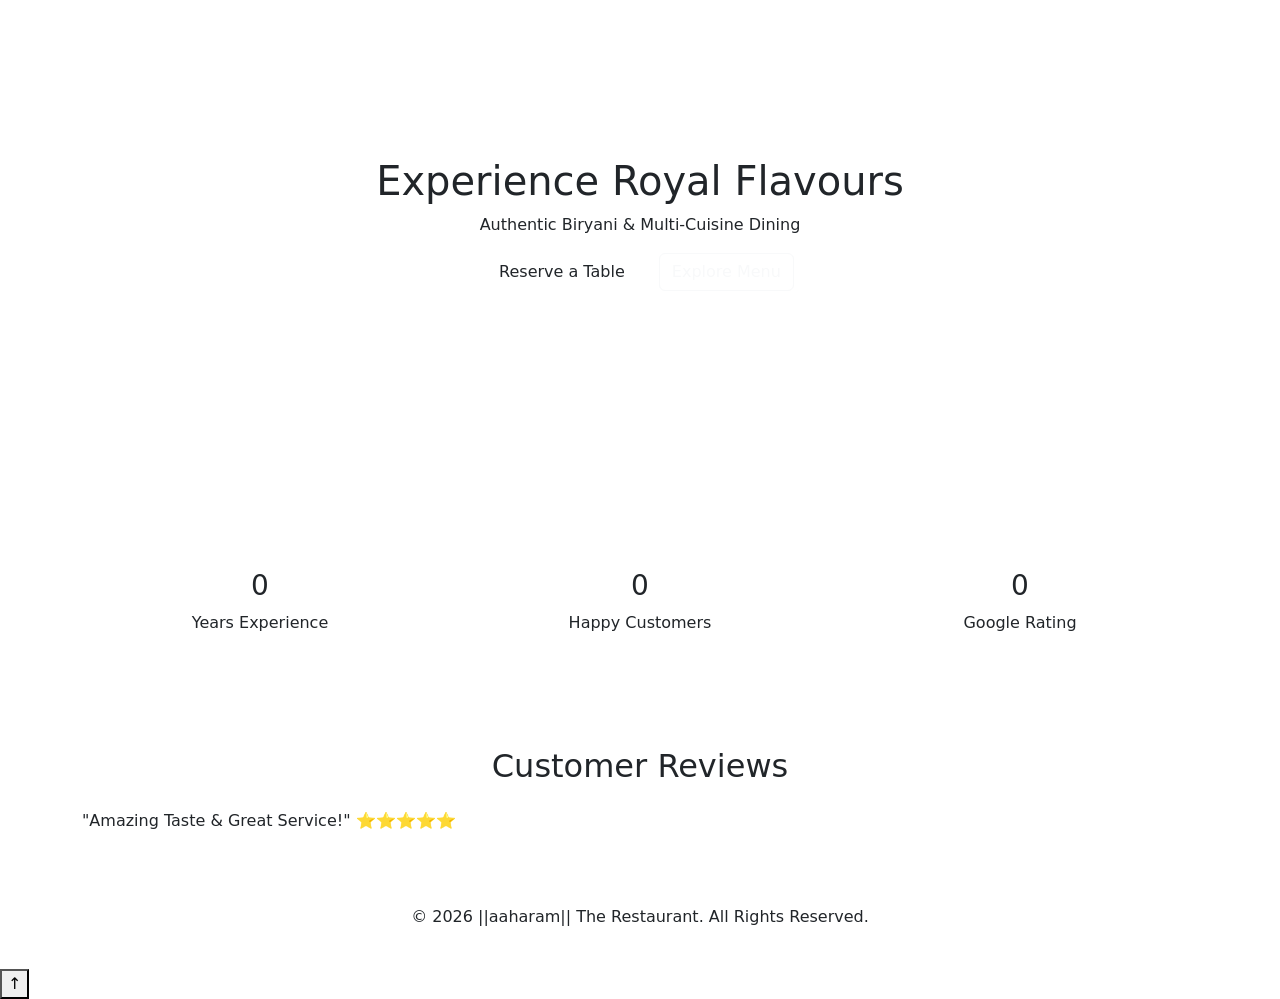
==== commit 59c54004: "Update index.html" ====
--- a/index.html
+++ b/index.html
@@ -1,157 +1,151 @@
-
-        <!DOCTYPE html>
+<!DOCTYPE html>
 <html lang="en">
 <head>
-    <meta charset="UTF-8">
-    <title>Royal Spice | Fine Dining Restaurant</title>
-    <meta name="viewport" content="width=device-width, initial-scale=1.0">
+<meta charset="UTF-8">
+<meta name="viewport" content="width=device-width, initial-scale=1.0">
+<title>||aaharam|| The Restaurant</title>
 
-    <!-- CSS -->
-    <link rel="stylesheet" href="style.css">
+<!-- SEO -->
+<meta name="description" content="Experience Authentic Biryani & Multi-Cuisine Dining at ||aaharam|| The Restaurant.">
 
-    <!-- Font Awesome -->
-    <link rel="stylesheet" href="https://cdnjs.cloudflare.com/ajax/libs/font-awesome/6.4.0/css/all.min.css">
+<!-- Bootstrap -->
+<link href="https://cdn.jsdelivr.net/npm/bootstrap@5.3.2/dist/css/bootstrap.min.css" rel="stylesheet">
+
+<!-- Google Fonts -->
+<link href="https://fonts.googleapis.com/css2?family=Playfair+Display:wght@600;700&family=Poppins:wght@300;400;500&display=swap" rel="stylesheet">
+
+<!-- AOS -->
+<link href="https://unpkg.com/aos@2.3.4/dist/aos.css" rel="stylesheet">
+
+<!-- Swiper -->
+<link rel="stylesheet" href="https://cdn.jsdelivr.net/npm/swiper@11/swiper-bundle.min.css"/>
+
+<!-- Lightbox -->
+<link href="https://cdn.jsdelivr.net/npm/glightbox/dist/css/glightbox.min.css" rel="stylesheet">
+
+<!-- Custom CSS -->
+<link rel="stylesheet" href="css/style.css">
 </head>
+
 <body>
 
-<!-- ================= NAVBAR ================= -->
-<nav class="navbar">
-    <a href="index.html" class="navbar-brand">Royal Spice</a>
-    <div class="nav-links">
-        <a href="index.html">Home</a>
-        <a href="about.html">About</a>
-        <a href="gallery.html">Gallery</a>
-        <a href="contact.html">Contact</a>
-    </div>
+<!-- Scroll Progress -->
+<div id="progressBar"></div>
+
+<!-- NAVBAR -->
+<nav class="navbar navbar-expand-lg fixed-top navbar-dark">
+<div class="container">
+<a class="navbar-brand" href="#">||aaharam||</a>
+<button class="navbar-toggler" data-bs-toggle="collapse" data-bs-target="#navMenu">
+<span class="navbar-toggler-icon"></span>
+</button>
+
+<div class="collapse navbar-collapse" id="navMenu">
+<ul class="navbar-nav ms-auto">
+<li class="nav-item"><a class="nav-link" href="index.html">Home</a></li>
+<li class="nav-item"><a class="nav-link" href="about.html">About</a></li>
+<li class="nav-item"><a class="nav-link" href="menu.html">Menu</a></li>
+<li class="nav-item"><a class="nav-link" href="gallery.html">Gallery</a></li>
+<li class="nav-item"><a class="nav-link" href="reservation.html">Reservation</a></li>
+<li class="nav-item"><a class="nav-link" href="contact.html">Contact</a></li>
+</ul>
+</div>
+</div>
 </nav>
 
-<!-- ================= HERO ================= -->
+<!-- HERO SECTION -->
 <section class="hero">
-    <div class="hero-content">
-        <h1 class="gold-text">Experience Royal Dining</h1>
-        <p>Authentic Indian flavors crafted with passion in the heart of Hyderabad.</p>
-        <a href="contact.html" class="btn">Reserve a Table</a>
-    </div>
+<video autoplay muted loop playsinline class="hero-video">
+<source src="videos/hero.mp4" type="video/mp4">
+</video>
+<div class="overlay"></div>
+
+<div class="hero-content text-center">
+<h1 class="hero-title">Experience Royal Flavours</h1>
+<p>Authentic Biryani & Multi-Cuisine Dining</p>
+<a href="reservation.html" class="btn btn-gold">Reserve a Table</a>
+<a href="menu.html" class="btn btn-outline-light ms-3">Explore Menu</a>
+</div>
 </section>
 
-<!-- ================= ABOUT PREVIEW ================= -->
-<section>
-    <div class="home-about">
-        <div>
-            <h2 class="gold-text">Welcome to Royal Spice</h2>
-            <p>
-                At Royal Spice, we bring together tradition and innovation to create 
-                unforgettable dining experiences. Our chefs blend authentic Indian 
-                spices with modern culinary techniques to deliver perfection in every bite.
-            </p>
-            <p>
-                Located in Hyderabad, we are known for our premium ambiance, 
-                exceptional service, and delicious dishes prepared with fresh ingredients.
-            </p>
-            <a href="about.html" class="btn">Read More</a>
-        </div>
+<!-- FEATURED DISHES -->
+<section class="container py-5">
+<h2 class="section-title text-center mb-5" data-aos="fade-up">Signature Dishes</h2>
+<div class="row g-4">
 
-        <div>
-            <img src="https://images.unsplash.com/photo-1555396273-367ea4eb4db5" alt="Restaurant Interior">
-        </div>
-    </div>
+<div class="col-md-4" data-aos="zoom-in">
+<div class="dish-card">
+<img src="images/biryani.jpg" class="img-fluid">
+<div class="dish-overlay">Chicken Dum Biryani</div>
+</div>
+</div>
+
+<div class="col-md-4" data-aos="zoom-in">
+<div class="dish-card">
+<img src="images/tikka.jpg" class="img-fluid">
+<div class="dish-overlay">Chicken Tikka Masala</div>
+</div>
+</div>
+
+<div class="col-md-4" data-aos="zoom-in">
+<div class="dish-card">
+<img src="images/kabab.jpg" class="img-fluid">
+<div class="dish-overlay">Kabab Manchurian</div>
+</div>
+</div>
+
+</div>
 </section>
 
-<!-- ================= SPECIAL MENU ================= -->
-<section>
-    <h2 class="gold-text" style="text-align:center;margin-bottom:60px;">Our Special Menu</h2>
+<!-- WHY CHOOSE US -->
+<section class="container py-5 text-center">
+<div class="row">
 
-    <div class="gallery">
+<div class="col-md-4">
+<h3 class="counter" data-target="15">0</h3>
+<p>Years Experience</p>
+</div>
 
-        <div class="card">
-            <img src="https://images.unsplash.com/photo-1604908176997-125f25cc6f3d">
-            <div class="card-body">
-                <h3>Hyderabadi Biryani</h3>
-                <p>Authentic dum-style biryani cooked with aromatic basmati rice and royal spices.</p>
-            </div>
-        </div>
+<div class="col-md-4">
+<h3 class="counter" data-target="450">0</h3>
+<p>Happy Customers</p>
+</div>
 
-        <div class="card">
-            <img src="https://images.unsplash.com/photo-1600891963935-c4c9a7c9c3b6">
-            <div class="card-body">
-                <h3>Butter Chicken</h3>
-                <p>Creamy tomato-based curry blended with tender grilled chicken.</p>
-            </div>
-        </div>
+<div class="col-md-4">
+<h3 class="counter" data-target="4.3">0</h3>
+<p>Google Rating</p>
+</div>
 
-        <div class="card">
-            <img src="https://images.unsplash.com/photo-1603079840304-7d2c0f5b4a17">
-            <div class="card-body">
-                <h3>Tandoori Platter</h3>
-                <p>A selection of grilled kebabs marinated in rich Indian spices.</p>
-            </div>
-        </div>
-
-    </div>
+</div>
 </section>
 
-<!-- ================= EXPERIENCE ================= -->
-<section style="text-align:center;">
-    <h2 class="gold-text">Luxury Ambiance</h2>
-    <p style="max-width:800px;margin:20px auto 40px;line-height:1.8;">
-        Step into a world of elegance and comfort. Royal Spice offers a premium
-        fine dining atmosphere with warm lighting, royal interiors, and a welcoming vibe.
-        Perfect for family dinners, celebrations, and corporate gatherings.
-    </p>
-
-    <div class="gallery">
-        <img src="https://images.unsplash.com/photo-1541542684-4a5b1a5e3f5c">
-        <img src="https://images.unsplash.com/photo-1517248135467-4c7edcad34c4">
-        <img src="https://images.unsplash.com/photo-1550966871-3ed3cdb5ed0c">
-    </div>
+<!-- TESTIMONIAL SLIDER -->
+<section class="container py-5">
+<h2 class="section-title text-center mb-4">Customer Reviews</h2>
+<div class="swiper">
+<div class="swiper-wrapper">
+<div class="swiper-slide">"Amazing Taste & Great Service!" ⭐⭐⭐⭐⭐</div>
+<div class="swiper-slide">"Best Biryani in Whitefield!" ⭐⭐⭐⭐⭐</div>
+<div class="swiper-slide">"Lovely Ambience & Friendly Staff." ⭐⭐⭐⭐</div>
+</div>
+</div>
 </section>
 
-<!-- ================= MAP ================= -->
-<section>
-    <h2 class="gold-text" style="text-align:center;margin-bottom:40px;">Visit Us in Hyderabad</h2>
-    <div class="map-container">
-        <iframe 
-            src="https://www.google.com/maps?q=Hyderabad,India&output=embed"
-            width="100%" 
-            height="400" 
-            style="border:0;" 
-            allowfullscreen="" 
-            loading="lazy">
-        </iframe>
-    </div>
-</section>
-
-<!-- ================= FOOTER ================= -->
-<footer class="footer">
-    <div class="footer-container">
-
-        <div class="footer-box">
-            <h3>Royal Spice</h3>
-            <p>Experience authentic Indian cuisine with luxury ambiance in Hyderabad.</p>
-        </div>
-
-        <div class="footer-box">
-            <h3>Quick Links</h3>
-            <a href="index.html">Home</a>
-            <a href="about.html">About</a>
-            <a href="gallery.html">Gallery</a>
-            <a href="contact.html">Contact</a>
-        </div>
-
-        <div class="footer-box">
-            <h3>Contact Info</h3>
-            <p>Hyderabad, India</p>
-            <p>+91 98765 43210</p>
-            <p>info@royalspice.com</p>
-        </div>
-
-    </div>
-
-    <div class="footer-bottom">
-        © 2026 Royal Spice | All Rights Reserved
-    </div>
+<!-- FOOTER -->
+<footer class="text-center py-4">
+<p>© 2026 ||aaharam|| The Restaurant. All Rights Reserved.</p>
 </footer>
 
+<!-- Back to top -->
+<button id="topBtn">↑</button>
+
+<!-- JS LIBRARIES -->
+<script src="https://cdn.jsdelivr.net/npm/bootstrap@5.3.2/dist/js/bootstrap.bundle.min.js"></script>
+<script src="https://unpkg.com/aos@2.3.4/dist/aos.js"></script>
+<script src="https://cdn.jsdelivr.net/npm/swiper@11/swiper-bundle.min.js"></script>
+<script src="https://cdn.jsdelivr.net/npm/gsap@3/dist/gsap.min.js"></script>
+
+<script src="js/main.js"></script>
+
 </body>
-  </html>
-  
+</html>
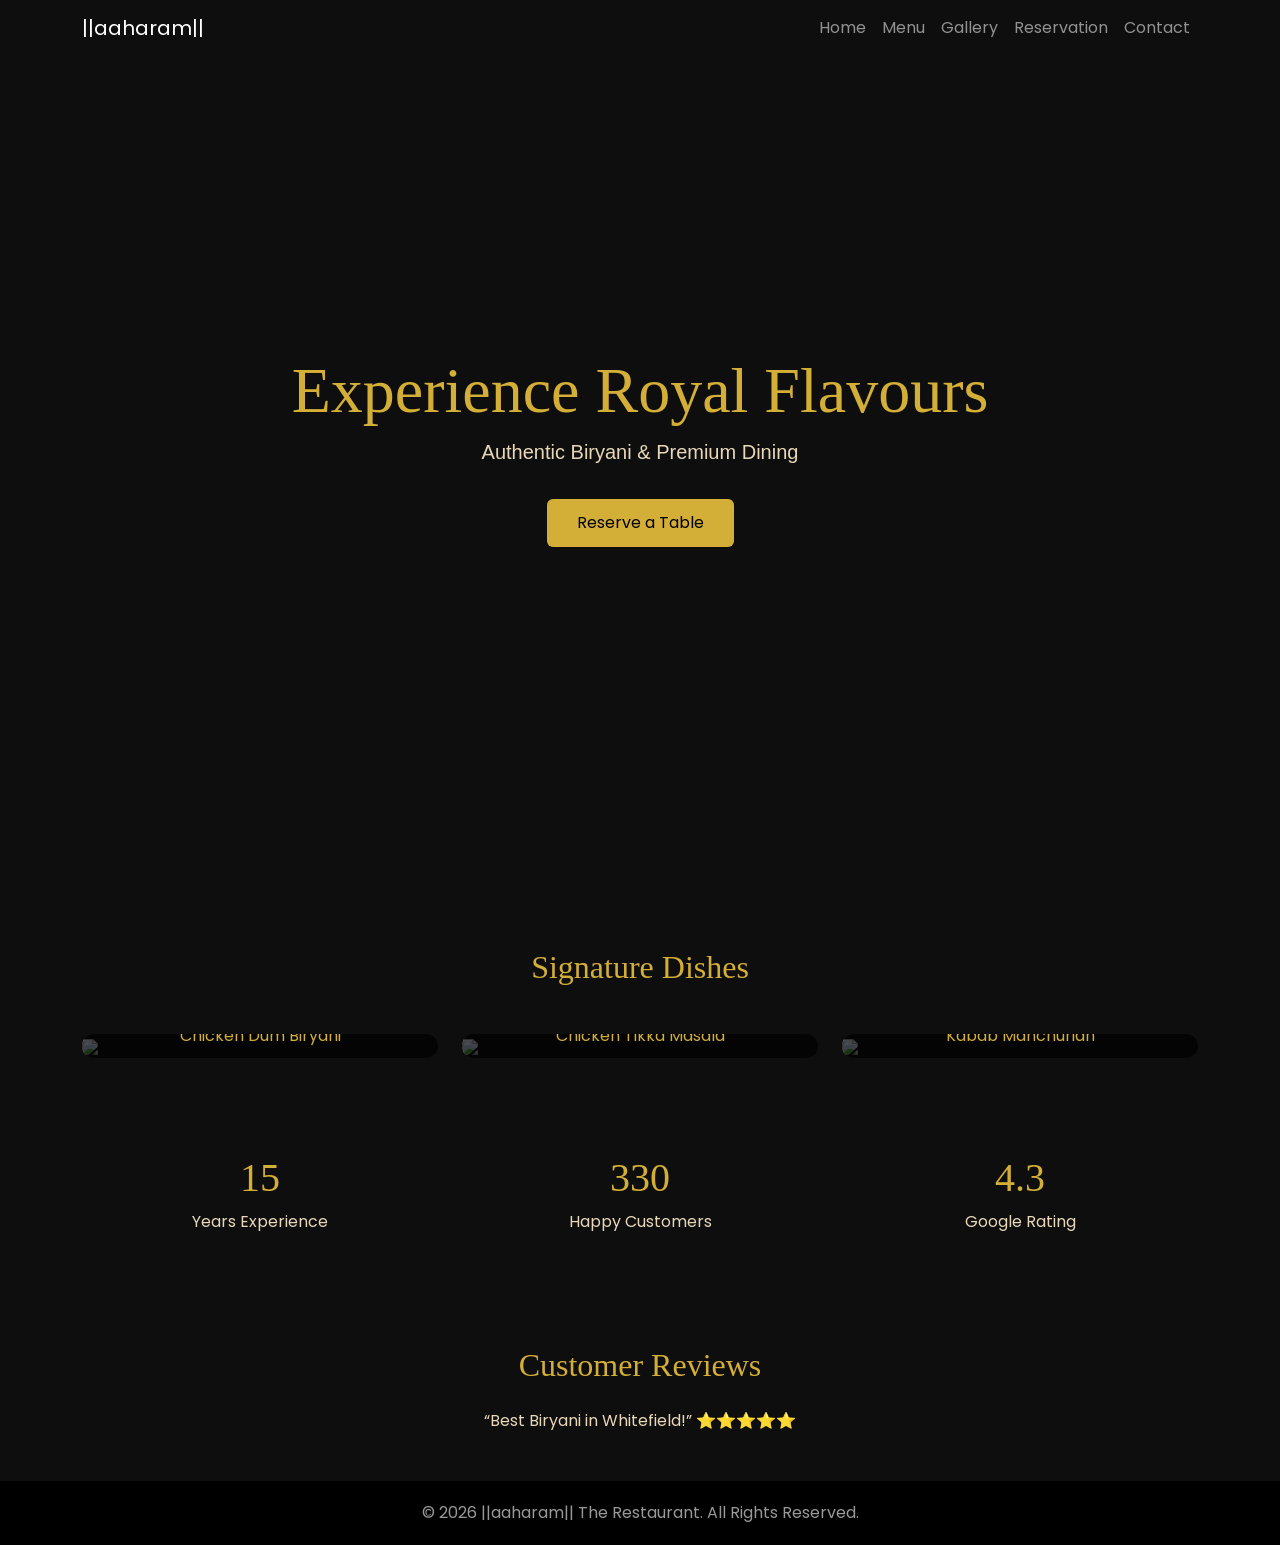
==== commit 8477fb6a: "Update index.html" ====
--- a/index.html
+++ b/index.html
@@ -5,13 +5,13 @@
 <meta name="viewport" content="width=device-width, initial-scale=1.0">
 <title>||aaharam|| The Restaurant</title>
 
-<!-- SEO -->
-<meta name="description" content="Experience Authentic Biryani & Multi-Cuisine Dining at ||aaharam|| The Restaurant.">
+<meta name="description" content="Authentic Biryani & Premium Multi-Cuisine Dining Experience.">
+<meta name="theme-color" content="#0E0E0E">
 
 <!-- Bootstrap -->
 <link href="https://cdn.jsdelivr.net/npm/bootstrap@5.3.2/dist/css/bootstrap.min.css" rel="stylesheet">
 
-<!-- Google Fonts -->
+<!-- Fonts -->
 <link href="https://fonts.googleapis.com/css2?family=Playfair+Display:wght@600;700&family=Poppins:wght@300;400;500&display=swap" rel="stylesheet">
 
 <!-- AOS -->
@@ -20,76 +20,175 @@
 <!-- Swiper -->
 <link rel="stylesheet" href="https://cdn.jsdelivr.net/npm/swiper@11/swiper-bundle.min.css"/>
 
-<!-- Lightbox -->
-<link href="https://cdn.jsdelivr.net/npm/glightbox/dist/css/glightbox.min.css" rel="stylesheet">
-
-<!-- Custom CSS -->
-<link rel="stylesheet" href="css/style.css">
+<style>
+
+/* GLOBAL */
+body{
+background:#0E0E0E;
+color:#e8d8b9;
+font-family:'Poppins', sans-serif;
+scroll-behavior:smooth;
+overflow-x:hidden;
+}
+
+h1,h2,h3{
+font-family:'Playfair Display', serif;
+color:#D4AF37;
+}
+
+.navbar{
+transition:0.4s;
+}
+
+.navbar.scrolled{
+background:rgba(0,0,0,0.9);
+backdrop-filter:blur(10px);
+}
+
+/* HERO */
+.hero{
+height:100vh;
+position:relative;
+display:flex;
+align-items:center;
+justify-content:center;
+text-align:center;
+}
+
+.hero::before{
+content:"";
+position:absolute;
+width:100%;
+height:100%;
+background:url('https://images.unsplash.com/photo-1604908176997-125f25cc6f3d') center/cover;
+filter:brightness(0.4);
+}
+
+.hero-content{
+position:relative;
+z-index:2;
+}
+
+.btn-gold{
+background:#D4AF37;
+color:#000;
+padding:12px 30px;
+border:none;
+transition:0.3s;
+}
+
+.btn-gold:hover{
+background:#fff;
+transform:scale(1.05);
+}
+
+/* DISH CARD */
+.dish-card{
+position:relative;
+overflow:hidden;
+border-radius:15px;
+}
+
+.dish-card img{
+width:100%;
+transition:0.4s;
+}
+
+.dish-card:hover img{
+transform:scale(1.1);
+}
+
+.dish-overlay{
+position:absolute;
+bottom:0;
+width:100%;
+background:rgba(0,0,0,0.7);
+color:#D4AF37;
+text-align:center;
+padding:10px;
+}
+
+/* COUNTER */
+.counter{
+font-size:40px;
+color:#D4AF37;
+}
+
+/* FOOTER */
+footer{
+background:#000;
+color:#999;
+padding:20px;
+}
+
+/* BACK TO TOP */
+#topBtn{
+position:fixed;
+bottom:30px;
+right:30px;
+display:none;
+background:#D4AF37;
+border:none;
+padding:10px 15px;
+cursor:pointer;
+}
+
+</style>
 </head>
 
 <body>
 
-<!-- Scroll Progress -->
-<div id="progressBar"></div>
-
 <!-- NAVBAR -->
-<nav class="navbar navbar-expand-lg fixed-top navbar-dark">
+<nav class="navbar navbar-expand-lg navbar-dark fixed-top">
 <div class="container">
 <a class="navbar-brand" href="#">||aaharam||</a>
-<button class="navbar-toggler" data-bs-toggle="collapse" data-bs-target="#navMenu">
+<button class="navbar-toggler" data-bs-toggle="collapse" data-bs-target="#menu">
 <span class="navbar-toggler-icon"></span>
 </button>
 
-<div class="collapse navbar-collapse" id="navMenu">
+<div class="collapse navbar-collapse" id="menu">
 <ul class="navbar-nav ms-auto">
-<li class="nav-item"><a class="nav-link" href="index.html">Home</a></li>
-<li class="nav-item"><a class="nav-link" href="about.html">About</a></li>
-<li class="nav-item"><a class="nav-link" href="menu.html">Menu</a></li>
-<li class="nav-item"><a class="nav-link" href="gallery.html">Gallery</a></li>
-<li class="nav-item"><a class="nav-link" href="reservation.html">Reservation</a></li>
-<li class="nav-item"><a class="nav-link" href="contact.html">Contact</a></li>
+<li class="nav-item"><a class="nav-link" href="#">Home</a></li>
+<li class="nav-item"><a class="nav-link" href="#">Menu</a></li>
+<li class="nav-item"><a class="nav-link" href="#">Gallery</a></li>
+<li class="nav-item"><a class="nav-link" href="#">Reservation</a></li>
+<li class="nav-item"><a class="nav-link" href="#">Contact</a></li>
 </ul>
 </div>
 </div>
 </nav>
 
-<!-- HERO SECTION -->
+<!-- HERO -->
 <section class="hero">
-<video autoplay muted loop playsinline class="hero-video">
-<source src="videos/hero.mp4" type="video/mp4">
-</video>
-<div class="overlay"></div>
-
-<div class="hero-content text-center">
-<h1 class="hero-title">Experience Royal Flavours</h1>
-<p>Authentic Biryani & Multi-Cuisine Dining</p>
-<a href="reservation.html" class="btn btn-gold">Reserve a Table</a>
-<a href="menu.html" class="btn btn-outline-light ms-3">Explore Menu</a>
-</div>
-</section>
-
-<!-- FEATURED DISHES -->
+<div class="hero-content">
+<h1 class="display-3">Experience Royal Flavours</h1>
+<p class="lead">Authentic Biryani & Premium Dining</p>
+<button class="btn btn-gold mt-3">Reserve a Table</button>
+</div>
+</section>
+
+<!-- SIGNATURE DISHES -->
 <section class="container py-5">
-<h2 class="section-title text-center mb-5" data-aos="fade-up">Signature Dishes</h2>
+<h2 class="text-center mb-5">Signature Dishes</h2>
 <div class="row g-4">
 
 <div class="col-md-4" data-aos="zoom-in">
 <div class="dish-card">
-<img src="images/biryani.jpg" class="img-fluid">
+<img src="https://images.unsplash.com/photo-1589302168068-964664d93dc0">
 <div class="dish-overlay">Chicken Dum Biryani</div>
 </div>
 </div>
 
 <div class="col-md-4" data-aos="zoom-in">
 <div class="dish-card">
-<img src="images/tikka.jpg" class="img-fluid">
+<img src="https://images.unsplash.com/photo-1603899122634-5b4f7b7a8b8e">
 <div class="dish-overlay">Chicken Tikka Masala</div>
 </div>
 </div>
 
 <div class="col-md-4" data-aos="zoom-in">
 <div class="dish-card">
-<img src="images/kabab.jpg" class="img-fluid">
+<img src="https://images.unsplash.com/photo-1600891964599-f61ba0e24092">
 <div class="dish-overlay">Kabab Manchurian</div>
 </div>
 </div>
@@ -119,24 +218,22 @@
 </div>
 </section>
 
-<!-- TESTIMONIAL SLIDER -->
+<!-- TESTIMONIAL -->
 <section class="container py-5">
-<h2 class="section-title text-center mb-4">Customer Reviews</h2>
+<h2 class="text-center mb-4">Customer Reviews</h2>
 <div class="swiper">
 <div class="swiper-wrapper">
-<div class="swiper-slide">"Amazing Taste & Great Service!" ⭐⭐⭐⭐⭐</div>
-<div class="swiper-slide">"Best Biryani in Whitefield!" ⭐⭐⭐⭐⭐</div>
-<div class="swiper-slide">"Lovely Ambience & Friendly Staff." ⭐⭐⭐⭐</div>
-</div>
-</div>
-</section>
-
-<!-- FOOTER -->
-<footer class="text-center py-4">
-<p>© 2026 ||aaharam|| The Restaurant. All Rights Reserved.</p>
+<div class="swiper-slide text-center">“Best Biryani in Whitefield!” ⭐⭐⭐⭐⭐</div>
+<div class="swiper-slide text-center">“Amazing ambience and service.” ⭐⭐⭐⭐</div>
+<div class="swiper-slide text-center">“Loved the taste and presentation.” ⭐⭐⭐⭐⭐</div>
+</div>
+</div>
+</section>
+
+<footer class="text-center">
+© 2026 ||aaharam|| The Restaurant. All Rights Reserved.
 </footer>
 
-<!-- Back to top -->
 <button id="topBtn">↑</button>
 
 <!-- JS LIBRARIES -->
@@ -145,7 +242,49 @@
 <script src="https://cdn.jsdelivr.net/npm/swiper@11/swiper-bundle.min.js"></script>
 <script src="https://cdn.jsdelivr.net/npm/gsap@3/dist/gsap.min.js"></script>
 
-<script src="js/main.js"></script>
+<script>
+
+/* AOS */
+AOS.init();
+
+/* Swiper */
+new Swiper('.swiper',{
+loop:true,
+autoplay:{delay:3000}
+});
+
+/* Navbar Scroll */
+window.addEventListener("scroll",function(){
+document.querySelector(".navbar").classList.toggle("scrolled",window.scrollY>50);
+});
+
+/* Counter */
+const counters=document.querySelectorAll(".counter");
+counters.forEach(counter=>{
+const update=()=>{
+const target=+counter.getAttribute("data-target");
+const c=+counter.innerText;
+const inc=target/100;
+if(c<target){
+counter.innerText=Math.ceil(c+inc);
+setTimeout(update,20);
+}else{
+counter.innerText=target;
+}
+};
+update();
+});
+
+/* Back to Top */
+const topBtn=document.getElementById("topBtn");
+window.onscroll=function(){
+topBtn.style.display=document.documentElement.scrollTop>200?"block":"none";
+};
+topBtn.onclick=function(){
+window.scrollTo({top:0,behavior:'smooth'});
+};
+
+</script>
 
 </body>
 </html>
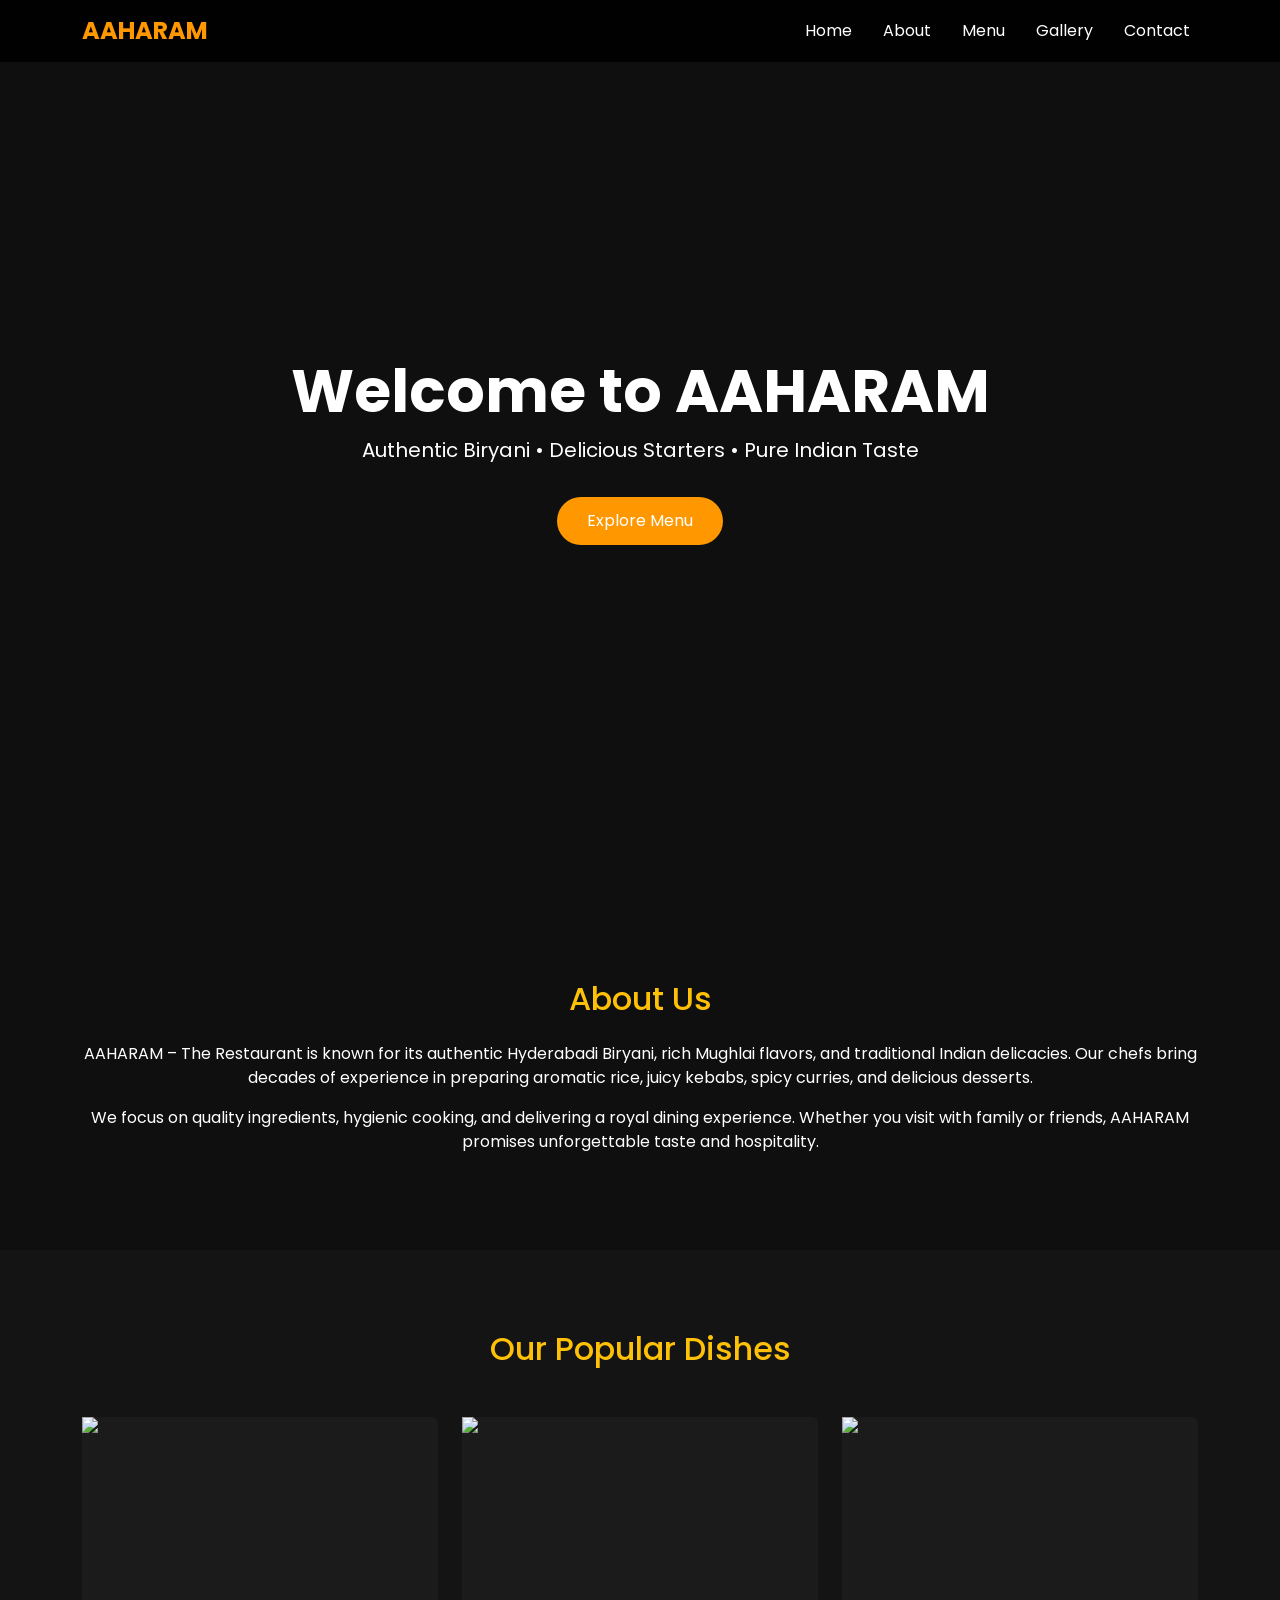
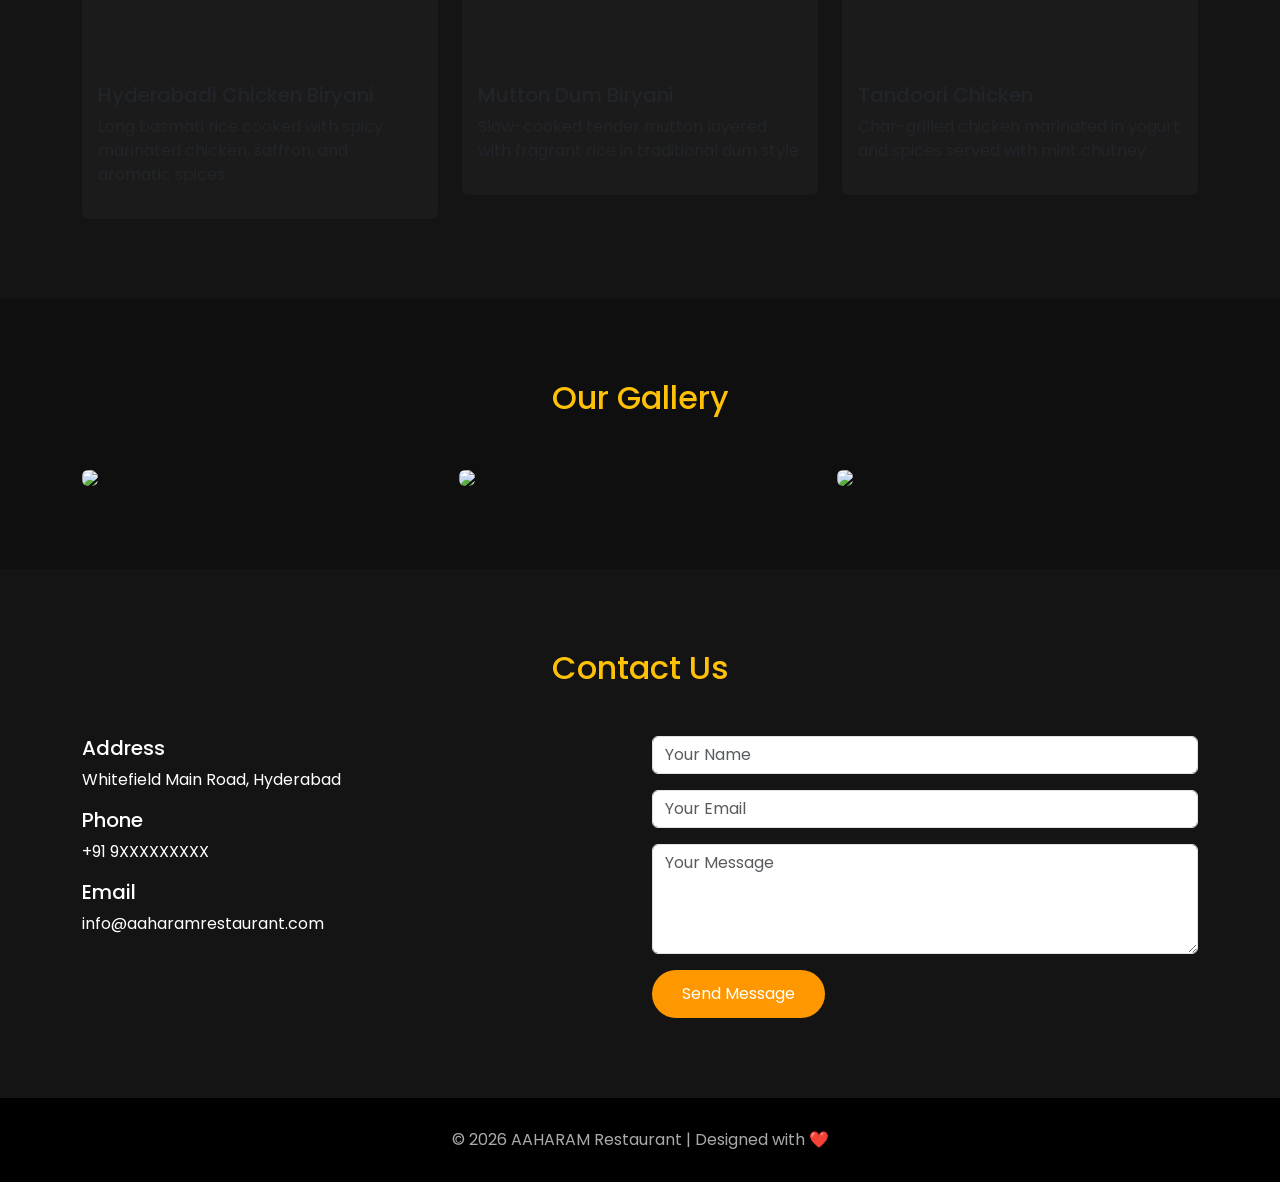
==== commit 10b4c0da: "Update index.html" ====
--- a/index.html
+++ b/index.html
@@ -3,288 +3,256 @@
 <head>
 <meta charset="UTF-8">
 <meta name="viewport" content="width=device-width, initial-scale=1.0">
-<title>||aaharam|| The Restaurant</title>
-
-<meta name="description" content="Authentic Biryani & Premium Multi-Cuisine Dining Experience.">
-<meta name="theme-color" content="#0E0E0E">
+<title>AAHARAM - The Restaurant</title>
 
 <!-- Bootstrap -->
 <link href="https://cdn.jsdelivr.net/npm/bootstrap@5.3.2/dist/css/bootstrap.min.css" rel="stylesheet">
 
-<!-- Fonts -->
-<link href="https://fonts.googleapis.com/css2?family=Playfair+Display:wght@600;700&family=Poppins:wght@300;400;500&display=swap" rel="stylesheet">
-
-<!-- AOS -->
-<link href="https://unpkg.com/aos@2.3.4/dist/aos.css" rel="stylesheet">
-
-<!-- Swiper -->
-<link rel="stylesheet" href="https://cdn.jsdelivr.net/npm/swiper@11/swiper-bundle.min.css"/>
+<!-- Google Font -->
+<link href="https://fonts.googleapis.com/css2?family=Poppins:wght@300;400;600;700&display=swap" rel="stylesheet">
 
 <style>
-
-/* GLOBAL */
 body{
-background:#0E0E0E;
-color:#e8d8b9;
-font-family:'Poppins', sans-serif;
-scroll-behavior:smooth;
-overflow-x:hidden;
-}
-
-h1,h2,h3{
-font-family:'Playfair Display', serif;
-color:#D4AF37;
-}
-
+    font-family:'Poppins',sans-serif;
+    background:#0f0f0f;
+    color:white;
+    scroll-behavior:smooth;
+}
+
+/* Navbar */
 .navbar{
-transition:0.4s;
-}
-
-.navbar.scrolled{
-background:rgba(0,0,0,0.9);
-backdrop-filter:blur(10px);
-}
-
-/* HERO */
+    background:rgba(0,0,0,0.9);
+}
+.navbar-brand{
+    font-weight:700;
+    font-size:24px;
+    color:#ff9800 !important;
+}
+.nav-link{
+    color:white !important;
+    margin-left:15px;
+}
+.nav-link:hover{
+    color:#ff9800 !important;
+}
+
+/* Hero Section */
 .hero{
-height:100vh;
-position:relative;
-display:flex;
-align-items:center;
-justify-content:center;
-text-align:center;
-}
-
-.hero::before{
-content:"";
-position:absolute;
-width:100%;
-height:100%;
-background:url('https://images.unsplash.com/photo-1604908176997-125f25cc6f3d') center/cover;
-filter:brightness(0.4);
-}
-
-.hero-content{
-position:relative;
-z-index:2;
-}
-
-.btn-gold{
-background:#D4AF37;
-color:#000;
-padding:12px 30px;
-border:none;
-transition:0.3s;
-}
-
-.btn-gold:hover{
-background:#fff;
-transform:scale(1.05);
-}
-
-/* DISH CARD */
-.dish-card{
-position:relative;
-overflow:hidden;
-border-radius:15px;
-}
-
-.dish-card img{
-width:100%;
-transition:0.4s;
-}
-
-.dish-card:hover img{
-transform:scale(1.1);
-}
-
-.dish-overlay{
-position:absolute;
-bottom:0;
-width:100%;
-background:rgba(0,0,0,0.7);
-color:#D4AF37;
-text-align:center;
-padding:10px;
-}
-
-/* COUNTER */
-.counter{
-font-size:40px;
-color:#D4AF37;
-}
-
-/* FOOTER */
+    height:100vh;
+    background:url('https://images.unsplash.com/photo-1600891964599-f61ba0e24092') center/cover no-repeat;
+    display:flex;
+    align-items:center;
+    justify-content:center;
+    text-align:center;
+}
+.hero h1{
+    font-size:60px;
+    font-weight:700;
+    animation:fadeDown 1.5s ease-in-out;
+}
+.hero p{
+    font-size:20px;
+}
+.btn-custom{
+    background:#ff9800;
+    border:none;
+    padding:12px 30px;
+    color:white;
+    border-radius:30px;
+}
+.btn-custom:hover{
+    background:#e68900;
+}
+
+/* Sections */
+section{
+    padding:80px 0;
+}
+
+/* Cards */
+.card{
+    background:#1b1b1b;
+    border:none;
+    transition:0.4s;
+}
+.card:hover{
+    transform:translateY(-10px);
+}
+.card img{
+    height:250px;
+    object-fit:cover;
+}
+
+/* Gallery */
+.gallery img{
+    height:250px;
+    object-fit:cover;
+    transition:0.4s;
+}
+.gallery img:hover{
+    transform:scale(1.1);
+}
+
+/* Footer */
 footer{
-background:#000;
-color:#999;
-padding:20px;
-}
-
-/* BACK TO TOP */
-#topBtn{
-position:fixed;
-bottom:30px;
-right:30px;
-display:none;
-background:#D4AF37;
-border:none;
-padding:10px 15px;
-cursor:pointer;
-}
-
+    background:#000;
+    padding:30px;
+    text-align:center;
+    color:#aaa;
+}
+
+/* Animation */
+@keyframes fadeDown{
+    from{opacity:0; transform:translateY(-50px);}
+    to{opacity:1; transform:translateY(0);}
+}
 </style>
 </head>
 
 <body>
 
 <!-- NAVBAR -->
-<nav class="navbar navbar-expand-lg navbar-dark fixed-top">
+<nav class="navbar navbar-expand-lg fixed-top">
+  <div class="container">
+    <a class="navbar-brand" href="#">AAHARAM</a>
+    <button class="navbar-toggler bg-light" type="button" data-bs-toggle="collapse" data-bs-target="#nav">
+      <span class="navbar-toggler-icon"></span>
+    </button>
+    <div class="collapse navbar-collapse" id="nav">
+      <ul class="navbar-nav ms-auto">
+        <li class="nav-item"><a class="nav-link" href="#home">Home</a></li>
+        <li class="nav-item"><a class="nav-link" href="#about">About</a></li>
+        <li class="nav-item"><a class="nav-link" href="#menu">Menu</a></li>
+        <li class="nav-item"><a class="nav-link" href="#gallery">Gallery</a></li>
+        <li class="nav-item"><a class="nav-link" href="#contact">Contact</a></li>
+      </ul>
+    </div>
+  </div>
+</nav>
+
+<!-- HERO -->
+<section id="home" class="hero">
+    <div>
+        <h1>Welcome to AAHARAM</h1>
+        <p>Authentic Biryani • Delicious Starters • Pure Indian Taste</p>
+        <a href="#menu" class="btn btn-custom mt-3">Explore Menu</a>
+    </div>
+</section>
+
+<!-- ABOUT -->
+<section id="about">
+<div class="container text-center">
+<h2 class="mb-4 text-warning">About Us</h2>
+<p>
+AAHARAM – The Restaurant is known for its authentic Hyderabadi Biryani,
+rich Mughlai flavors, and traditional Indian delicacies.
+Our chefs bring decades of experience in preparing aromatic rice,
+juicy kebabs, spicy curries, and delicious desserts.
+</p>
+<p>
+We focus on quality ingredients, hygienic cooking,
+and delivering a royal dining experience.
+Whether you visit with family or friends,
+AAHARAM promises unforgettable taste and hospitality.
+</p>
+</div>
+</section>
+
+<!-- MENU -->
+<section id="menu" style="background:#141414;">
 <div class="container">
-<a class="navbar-brand" href="#">||aaharam||</a>
-<button class="navbar-toggler" data-bs-toggle="collapse" data-bs-target="#menu">
-<span class="navbar-toggler-icon"></span>
-</button>
-
-<div class="collapse navbar-collapse" id="menu">
-<ul class="navbar-nav ms-auto">
-<li class="nav-item"><a class="nav-link" href="#">Home</a></li>
-<li class="nav-item"><a class="nav-link" href="#">Menu</a></li>
-<li class="nav-item"><a class="nav-link" href="#">Gallery</a></li>
-<li class="nav-item"><a class="nav-link" href="#">Reservation</a></li>
-<li class="nav-item"><a class="nav-link" href="#">Contact</a></li>
-</ul>
-</div>
-</div>
-</nav>
-
-<!-- HERO -->
-<section class="hero">
-<div class="hero-content">
-<h1 class="display-3">Experience Royal Flavours</h1>
-<p class="lead">Authentic Biryani & Premium Dining</p>
-<button class="btn btn-gold mt-3">Reserve a Table</button>
-</div>
-</section>
-
-<!-- SIGNATURE DISHES -->
-<section class="container py-5">
-<h2 class="text-center mb-5">Signature Dishes</h2>
+<h2 class="text-center text-warning mb-5">Our Popular Dishes</h2>
+
 <div class="row g-4">
 
-<div class="col-md-4" data-aos="zoom-in">
-<div class="dish-card">
-<img src="https://images.unsplash.com/photo-1589302168068-964664d93dc0">
-<div class="dish-overlay">Chicken Dum Biryani</div>
-</div>
-</div>
-
-<div class="col-md-4" data-aos="zoom-in">
-<div class="dish-card">
-<img src="https://images.unsplash.com/photo-1603899122634-5b4f7b7a8b8e">
-<div class="dish-overlay">Chicken Tikka Masala</div>
-</div>
-</div>
-
-<div class="col-md-4" data-aos="zoom-in">
-<div class="dish-card">
-<img src="https://images.unsplash.com/photo-1600891964599-f61ba0e24092">
-<div class="dish-overlay">Kabab Manchurian</div>
-</div>
-</div>
-
-</div>
-</section>
-
-<!-- WHY CHOOSE US -->
-<section class="container py-5 text-center">
+<div class="col-md-4">
+<div class="card">
+<img src="https://images.unsplash.com/photo-1625944231249-3f6b6b3f7a6c">
+<div class="card-body">
+<h5>Hyderabadi Chicken Biryani</h5>
+<p>Long basmati rice cooked with spicy marinated chicken, saffron, and aromatic spices.</p>
+</div>
+</div>
+</div>
+
+<div class="col-md-4">
+<div class="card">
+<img src="https://images.unsplash.com/photo-1604908176997-125f25cc6f3d">
+<div class="card-body">
+<h5>Mutton Dum Biryani</h5>
+<p>Slow-cooked tender mutton layered with fragrant rice in traditional dum style.</p>
+</div>
+</div>
+</div>
+
+<div class="col-md-4">
+<div class="card">
+<img src="https://images.unsplash.com/photo-1613145993510-7d3a3f4b75f1">
+<div class="card-body">
+<h5>Tandoori Chicken</h5>
+<p>Char-grilled chicken marinated in yogurt and spices served with mint chutney.</p>
+</div>
+</div>
+</div>
+
+</div>
+</div>
+</section>
+
+<!-- GALLERY -->
+<section id="gallery">
+<div class="container">
+<h2 class="text-center text-warning mb-5">Our Gallery</h2>
+<div class="row g-3 gallery">
+
+<div class="col-md-4">
+<img src="https://images.unsplash.com/photo-1555992336-03a23c8f6c2c" class="img-fluid rounded">
+</div>
+
+<div class="col-md-4">
+<img src="https://images.unsplash.com/photo-1601050690597-df0568f70950" class="img-fluid rounded">
+</div>
+
+<div class="col-md-4">
+<img src="https://images.unsplash.com/photo-1543352634-99a5d50ae78e" class="img-fluid rounded">
+</div>
+
+</div>
+</div>
+</section>
+
+<!-- CONTACT -->
+<section id="contact" style="background:#141414;">
+<div class="container">
+<h2 class="text-center text-warning mb-5">Contact Us</h2>
 <div class="row">
 
-<div class="col-md-4">
-<h3 class="counter" data-target="15">0</h3>
-<p>Years Experience</p>
-</div>
-
-<div class="col-md-4">
-<h3 class="counter" data-target="450">0</h3>
-<p>Happy Customers</p>
-</div>
-
-<div class="col-md-4">
-<h3 class="counter" data-target="4.3">0</h3>
-<p>Google Rating</p>
-</div>
-
-</div>
-</section>
-
-<!-- TESTIMONIAL -->
-<section class="container py-5">
-<h2 class="text-center mb-4">Customer Reviews</h2>
-<div class="swiper">
-<div class="swiper-wrapper">
-<div class="swiper-slide text-center">“Best Biryani in Whitefield!” ⭐⭐⭐⭐⭐</div>
-<div class="swiper-slide text-center">“Amazing ambience and service.” ⭐⭐⭐⭐</div>
-<div class="swiper-slide text-center">“Loved the taste and presentation.” ⭐⭐⭐⭐⭐</div>
-</div>
-</div>
-</section>
-
-<footer class="text-center">
-© 2026 ||aaharam|| The Restaurant. All Rights Reserved.
+<div class="col-md-6">
+<h5>Address</h5>
+<p>Whitefield Main Road, Hyderabad</p>
+<h5>Phone</h5>
+<p>+91 9XXXXXXXXX</p>
+<h5>Email</h5>
+<p>info@aaharamrestaurant.com</p>
+</div>
+
+<div class="col-md-6">
+<form>
+<input type="text" class="form-control mb-3" placeholder="Your Name">
+<input type="email" class="form-control mb-3" placeholder="Your Email">
+<textarea class="form-control mb-3" rows="4" placeholder="Your Message"></textarea>
+<button class="btn btn-custom">Send Message</button>
+</form>
+</div>
+
+</div>
+</div>
+</section>
+
+<footer>
+© 2026 AAHARAM Restaurant | Designed with ❤️
 </footer>
 
-<button id="topBtn">↑</button>
-
-<!-- JS LIBRARIES -->
 <script src="https://cdn.jsdelivr.net/npm/bootstrap@5.3.2/dist/js/bootstrap.bundle.min.js"></script>
-<script src="https://unpkg.com/aos@2.3.4/dist/aos.js"></script>
-<script src="https://cdn.jsdelivr.net/npm/swiper@11/swiper-bundle.min.js"></script>
-<script src="https://cdn.jsdelivr.net/npm/gsap@3/dist/gsap.min.js"></script>
-
-<script>
-
-/* AOS */
-AOS.init();
-
-/* Swiper */
-new Swiper('.swiper',{
-loop:true,
-autoplay:{delay:3000}
-});
-
-/* Navbar Scroll */
-window.addEventListener("scroll",function(){
-document.querySelector(".navbar").classList.toggle("scrolled",window.scrollY>50);
-});
-
-/* Counter */
-const counters=document.querySelectorAll(".counter");
-counters.forEach(counter=>{
-const update=()=>{
-const target=+counter.getAttribute("data-target");
-const c=+counter.innerText;
-const inc=target/100;
-if(c<target){
-counter.innerText=Math.ceil(c+inc);
-setTimeout(update,20);
-}else{
-counter.innerText=target;
-}
-};
-update();
-});
-
-/* Back to Top */
-const topBtn=document.getElementById("topBtn");
-window.onscroll=function(){
-topBtn.style.display=document.documentElement.scrollTop>200?"block":"none";
-};
-topBtn.onclick=function(){
-window.scrollTo({top:0,behavior:'smooth'});
-};
-
-</script>
-
 </body>
 </html>
